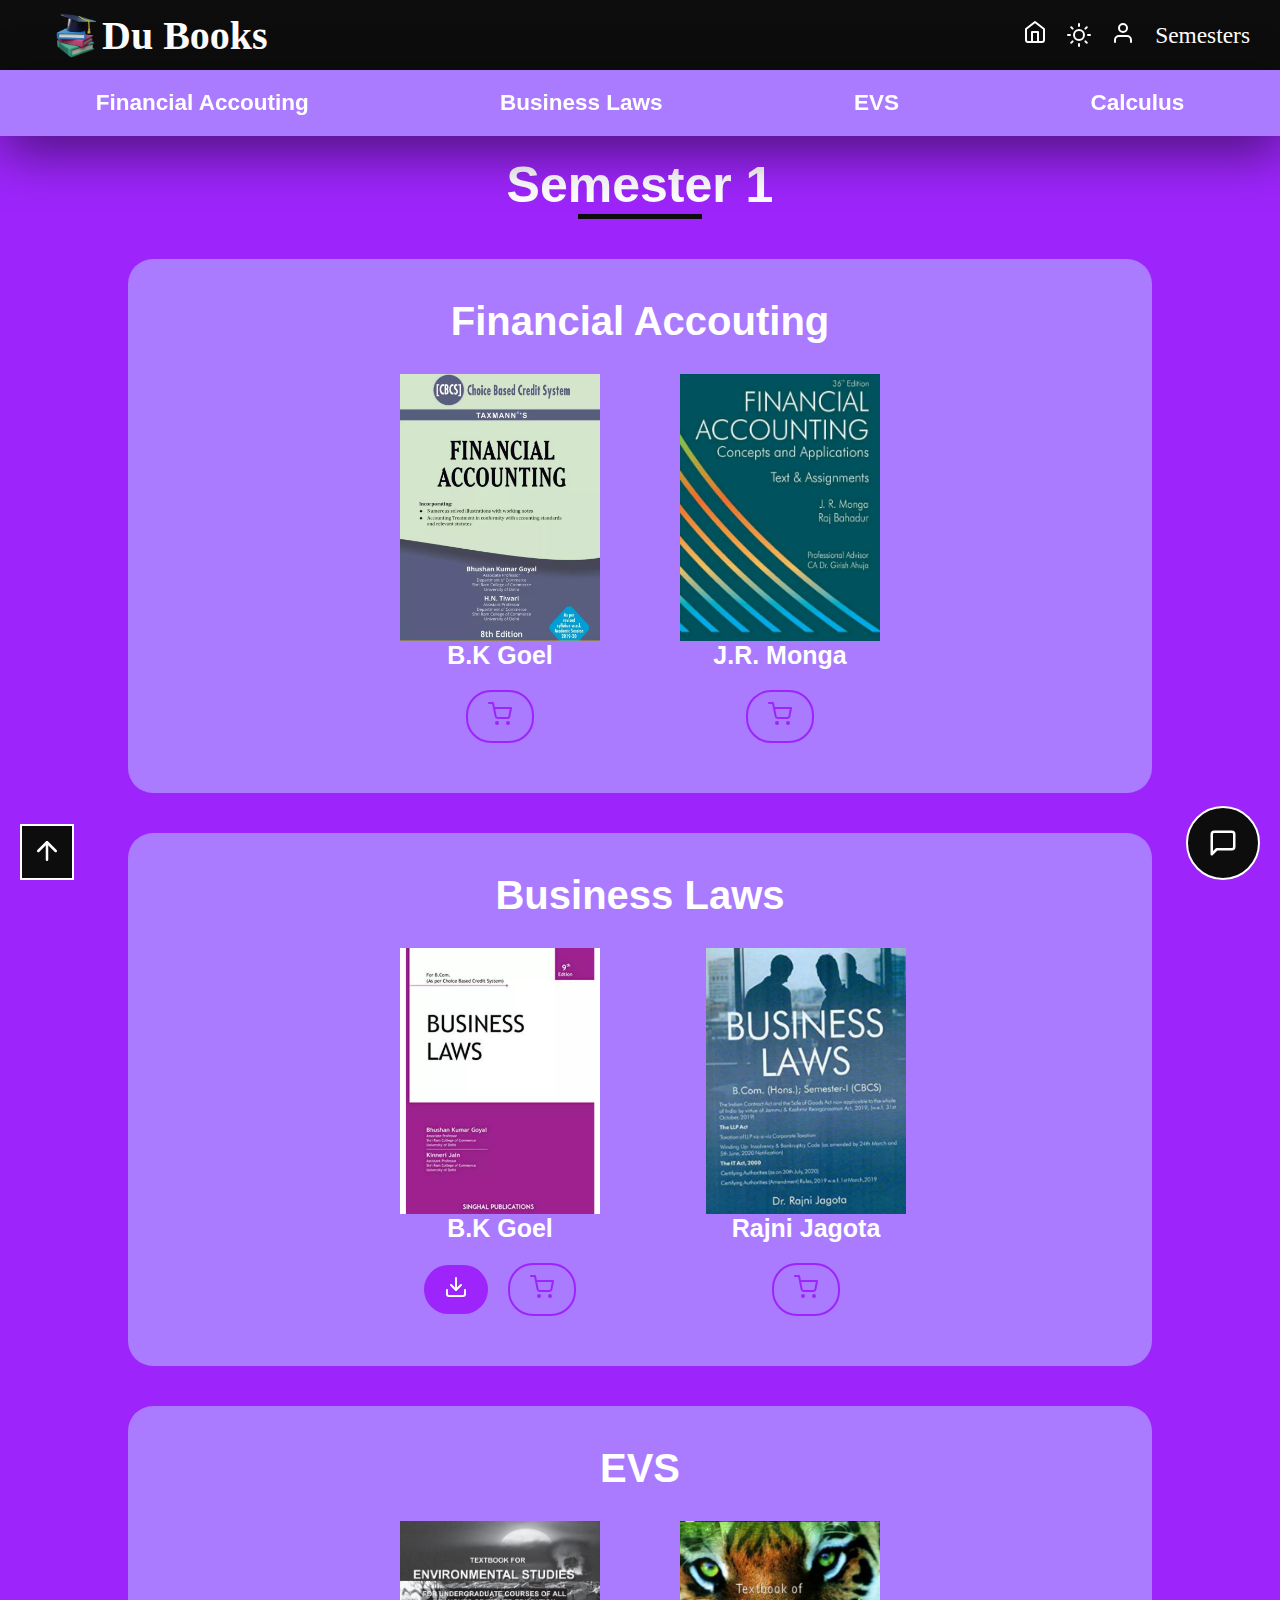
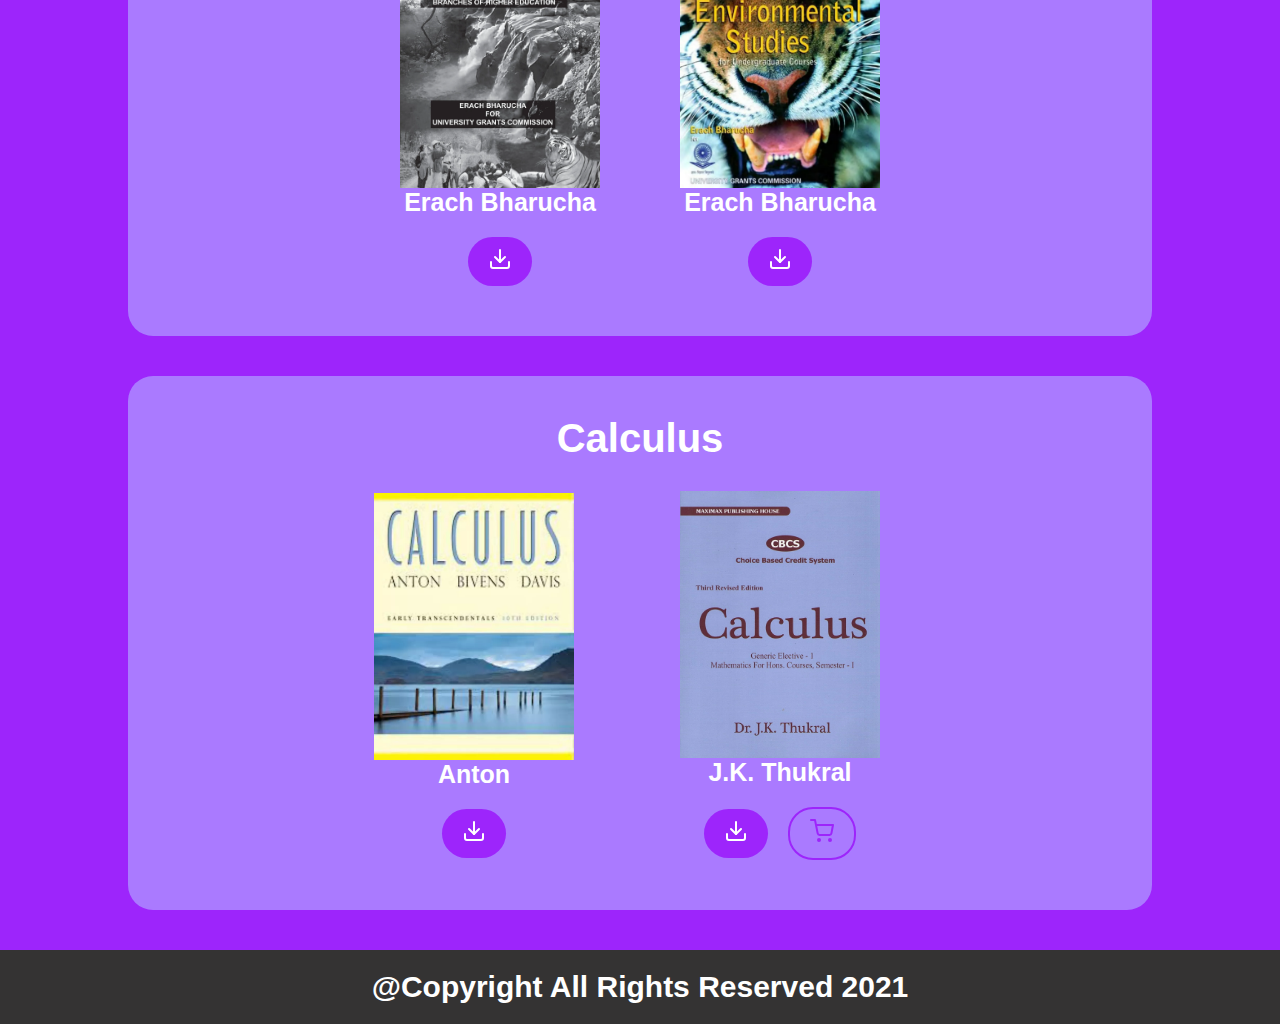
==== Semesters/semester_1.html @ 6130ba66 "Uploading project" ====
<!DOCTYPE html>
<html lang="en">

<head>
    <meta charset="UTF-8">
    <meta http-equiv="X-UA-Compatible" content="IE=edge">
    <meta name="viewport" content="width=device-width, initial-scale=1.0">
    <meta name="description" content="Free Bcom Books Pdf">
    <title>Semester 1</title>

    <link rel="stylesheet" href="/sass/style.css">

    <div id="preloader">
        <div class="lds-ripple">
            <div></div>
            <div></div>
        </div>
    </div>


    <nav id="nav"></nav>
</head>

<body class="free_pdf_body" onload="preloading()">





    <div class="navigator">
        <h2><a href="#Coprate Accouting">Financial Accouting</a></h2>
        <h2><a href="#Coprate Laws">Business Laws</a></h2>
        <h2><a href="#EVS">EVS</a></h2>
        <h2><a href="#calculus">Calculus</a></h2>
    </div>

    <h1 id="Coprate Accouting" class="free_pdf_title">Semester 1</h1>
    <!-- Financial Accouting -->

    <div class="free_pdf_back">

        <h1>Financial Accouting
        </h1>

        <div>
            <img src="/Images/Semester 1/Financial accounting.webp" alt="free pdf book">
            <h2>B.K Goel</h2>
            <div class="text">
                <!-- <a target="_blank" class="download_now_btn" href="/Books/Semester 2/Corporate Accounting - BK Goyal (Complete).pdf"> <svg
                        xmlns="http://www.w3.org/2000/svg" width="24" height="24" viewBox="0 0 24 24" fill="none"
                        stroke="currentColor" stroke-width="2" stroke-linecap="round" stroke-linejoin="round"
                        class="feather feather-download">
                        <path d="M21 15v4a2 2 0 0 1-2 2H5a2 2 0 0 1-2-2v-4"></path>
                        <polyline points="7 10 12 15 17 10"></polyline>
                        <line x1="12" y1="15" x2="12" y2="3"></line>
                    </svg></a> -->
                <a target="_blank" href="https://amzn.to/3w49XPP" class="buy_now_btn"><svg
                        xmlns="http://www.w3.org/2000/svg" width="24" height="24" viewBox="0 0 24 24" fill="none"
                        stroke="currentColor" stroke-width="2" stroke-linecap="round" stroke-linejoin="round"
                        class="feather feather-shopping-cart">
                        <circle cx="9" cy="21" r="1"></circle>
                        <circle cx="20" cy="21" r="1"></circle>
                        <path d="M1 1h4l2.68 13.39a2 2 0 0 0 2 1.61h9.72a2 2 0 0 0 2-1.61L23 6H6"></path>
                    </svg></a>
            </div>
        </div>

        <div>
            <img src="/Images/Semester 1/Financial accounting 2.webp" alt="free pdf book">
            <h2>J.R. Monga</h2>
            <div id="Coprate Laws" class="text">
                <!-- <a href="#"> <svg xmlns="http://www.w3.org/2000/svg" width="24" height="24" viewBox="0 0 24 24"
                        fill="none" stroke="currentColor" stroke-width="2" stroke-linecap="round"
                        stroke-linejoin="round" class="feather feather-download">
                        <path d="M21 15v4a2 2 0 0 1-2 2H5a2 2 0 0 1-2-2v-4"></path>
                        <polyline points="7 10 12 15 17 10"></polyline>
                        <line x1="12" y1="15" x2="12" y2="3"></line>
                    </svg></a> -->
                <a target="_blank" href="https://amzn.to/3w0HjPQ" class="buy_now_btn"><svg
                        xmlns="http://www.w3.org/2000/svg" width="24" height="24" viewBox="0 0 24 24" fill="none"
                        stroke="currentColor" stroke-width="2" stroke-linecap="round" stroke-linejoin="round"
                        class="feather feather-shopping-cart">
                        <circle cx="9" cy="21" r="1"></circle>
                        <circle cx="20" cy="21" r="1"></circle>
                        <path d="M1 1h4l2.68 13.39a2 2 0 0 0 2 1.61h9.72a2 2 0 0 0 2-1.61L23 6H6"></path>
                    </svg></a>
            </div>
        </div>

        <!--<div>
            <img src="Images/book.webp" alt="free pdf book">
            <div class="text">
                <h2>Accouting</h2>
                <a href="#"> <svg xmlns="http://www.w3.org/2000/svg" width="24" height="24" viewBox="0 0 24 24" fill="none" stroke="currentColor" stroke-width="2" stroke-linecap="round" stroke-linejoin="round" class="feather feather-download"><path d="M21 15v4a2 2 0 0 1-2 2H5a2 2 0 0 1-2-2v-4"></path><polyline points="7 10 12 15 17 10"></polyline><line x1="12" y1="15" x2="12" y2="3"></line></svg></a>
                <a href="#" class="buy_now_btn"><svg xmlns="http://www.w3.org/2000/svg" width="24" height="24" viewBox="0 0 24 24" fill="none" stroke="currentColor" stroke-width="2" stroke-linecap="round" stroke-linejoin="round" class="feather feather-shopping-cart"><circle cx="9" cy="21" r="1"></circle><circle cx="20" cy="21" r="1"></circle><path d="M1 1h4l2.68 13.39a2 2 0 0 0 2 1.61h9.72a2 2 0 0 0 2-1.61L23 6H6"></path></svg></a>
            </div>
        </div> -->

    </div>

    <!-- Business Laws -->

    <div class="free_pdf_back">

        <h1>Business Laws</h1>

        <div>
            <img src="/Images/Semester 1/Business law.webp" alt="free pdf book">
            <h2>B.K Goel</h2>
            <div class="text">
                <a target="_blank" class="download_now_btn"
                    href="https://drive.google.com/file/d/1wNb1eU090i3cLdiy79ZmIL0XmPTQuWDd/view?usp=sharing">
                    <svg xmlns="http://www.w3.org/2000/svg" width="24" height="24" viewBox="0 0 24 24" fill="none"
                        stroke="currentColor" stroke-width="2" stroke-linecap="round" stroke-linejoin="round"
                        class="feather feather-download">
                        <path d="M21 15v4a2 2 0 0 1-2 2H5a2 2 0 0 1-2-2v-4"></path>
                        <polyline points="7 10 12 15 17 10"></polyline>
                        <line x1="12" y1="15" x2="12" y2="3"></line>
                    </svg></a>


                <a target="_blank" href="https://amzn.to/3xcIL2I" class="buy_now_btn">
                    <svg xmlns="http://www.w3.org/2000/svg" width="24" height="24" viewBox="0 0 24 24" fill="none"
                        stroke="currentColor" stroke-width="2" stroke-linecap="round" stroke-linejoin="round"
                        class="feather feather-shopping-cart">
                        <circle cx="9" cy="21" r="1"></circle>
                        <circle cx="20" cy="21" r="1"></circle>
                        <path d="M1 1h4l2.68 13.39a2 2 0 0 0 2 1.61h9.72a2 2 0 0 0 2-1.61L23 6H6"></path>
                    </svg></a>
            </div>
        </div>

        <div>
            <img src="/Images/Semester 1/Business law 2.webp" alt="free pdf book">
            <h2>Rajni Jagota</h2>
            <div id="EVS" class="text">
                <!-- <a href="#"> <svg xmlns="http://www.w3.org/2000/svg" width="24" height="24" viewBox="0 0 24 24"
                        fill="none" stroke="currentColor" stroke-width="2" stroke-linecap="round"
                        stroke-linejoin="round" class="feather feather-download">
                        <path d="M21 15v4a2 2 0 0 1-2 2H5a2 2 0 0 1-2-2v-4"></path>
                        <polyline points="7 10 12 15 17 10"></polyline>
                        <line x1="12" y1="15" x2="12" y2="3"></line>
                    </svg></a> -->
                <a href="https://amzn.to/3dmd7rI" class="buy_now_btn"><svg xmlns="http://www.w3.org/2000/svg" width="24"
                        height="24" viewBox="0 0 24 24" fill="none" stroke="currentColor" stroke-width="2"
                        stroke-linecap="round" stroke-linejoin="round" class="feather feather-shopping-cart">
                        <circle cx="9" cy="21" r="1"></circle>
                        <circle cx="20" cy="21" r="1"></circle>
                        <path d="M1 1h4l2.68 13.39a2 2 0 0 0 2 1.61h9.72a2 2 0 0 0 2-1.61L23 6H6"></path>
                    </svg></a>

            </div>
        </div>

        <!--<div>
            <img src="Images/book.webp" alt="free pdf book">
            <div class="text">
                <h2>Accouting</h2>
                <a href="#"> <svg xmlns="http://www.w3.org/2000/svg" width="24" height="24" viewBox="0 0 24 24" fill="none" stroke="currentColor" stroke-width="2" stroke-linecap="round" stroke-linejoin="round" class="feather feather-download"><path d="M21 15v4a2 2 0 0 1-2 2H5a2 2 0 0 1-2-2v-4"></path><polyline points="7 10 12 15 17 10"></polyline><line x1="12" y1="15" x2="12" y2="3"></line></svg></a>
                <a href="#" class="buy_now_btn"><svg xmlns="http://www.w3.org/2000/svg" width="24" height="24" viewBox="0 0 24 24" fill="none" stroke="currentColor" stroke-width="2" stroke-linecap="round" stroke-linejoin="round" class="feather feather-shopping-cart"><circle cx="9" cy="21" r="1"></circle><circle cx="20" cy="21" r="1"></circle><path d="M1 1h4l2.68 13.39a2 2 0 0 0 2 1.61h9.72a2 2 0 0 0 2-1.61L23 6H6"></path></svg></a>
            </div>
        </div> -->

    </div>


    <!-- EVS -->

    <div class="free_pdf_back">

        <h1>EVS</h1>

        <div>
            <img src="/Images/Semester 2/Enviromental Studies.webp" alt="free pdf book">
            <h2>Erach Bharucha</h2>
            <div class="text">
                <a target="_blank" class="download_now_btn"
                    href="https://drive.google.com/file/d/1eBogxZ8x-I2GarivfKZBLD9oOguIJJRv/view?usp=sharing"> <svg
                        xmlns="http://www.w3.org/2000/svg" width="24" height="24" viewBox="0 0 24 24" fill="none"
                        stroke="currentColor" stroke-width="2" stroke-linecap="round" stroke-linejoin="round"
                        class="feather feather-download">
                        <path d="M21 15v4a2 2 0 0 1-2 2H5a2 2 0 0 1-2-2v-4"></path>
                        <polyline points="7 10 12 15 17 10"></polyline>
                        <line x1="12" y1="15" x2="12" y2="3"></line>
                    </svg></a>
                <!-- <a href="#" class="buy_now_btn"><svg xmlns="http://www.w3.org/2000/svg" width="24" height="24"
                        viewBox="0 0 24 24" fill="none" stroke="currentColor" stroke-width="2" stroke-linecap="round"
                        stroke-linejoin="round" class="feather feather-shopping-cart">
                        <circle cx="9" cy="21" r="1"></circle>
                        <circle cx="20" cy="21" r="1"></circle>
                        <path d="M1 1h4l2.68 13.39a2 2 0 0 0 2 1.61h9.72a2 2 0 0 0 2-1.61L23 6H6"></path>
                    </svg></a> -->
            </div>
        </div>


        <div>
            <img src="/Images/Semester 2/Enviromental Studies_2.webp" alt="free pdf book">
            <h2>Erach Bharucha</h2>
            <div id="calculus" class="text">
                <a target="_blank" class="download_now_btn"
                    href="https://drive.google.com/file/d/1hCz2Dn0vt3mus2ToqrtoCyUNf1UXHrTB/view?usp=sharing"> <svg
                        xmlns="http://www.w3.org/2000/svg" width="24" height="24" viewBox="0 0 24 24" fill="none"
                        stroke="currentColor" stroke-width="2" stroke-linecap="round" stroke-linejoin="round"
                        class="feather feather-download">
                        <path d="M21 15v4a2 2 0 0 1-2 2H5a2 2 0 0 1-2-2v-4"></path>
                        <polyline points="7 10 12 15 17 10"></polyline>
                        <line x1="12" y1="15" x2="12" y2="3"></line>
                    </svg></a>
                <!-- <a href="#" class="buy_now_btn"><svg xmlns="http://www.w3.org/2000/svg" width="24" height="24"
                        viewBox="0 0 24 24" fill="none" stroke="currentColor" stroke-width="2" stroke-linecap="round"
                        stroke-linejoin="round" class="feather feather-shopping-cart">
                        <circle cx="9" cy="21" r="1"></circle>
                        <circle cx="20" cy="21" r="1"></circle>
                        <path d="M1 1h4l2.68 13.39a2 2 0 0 0 2 1.61h9.72a2 2 0 0 0 2-1.61L23 6H6"></path>
                    </svg></a> -->
            </div>
        </div>

        <!-- <div>
            <img src="Images/book.webp" alt="free pdf book">
            <div class="text">
                <h2>Accouting</h2>
                <a href="#"> <svg xmlns="http://www.w3.org/2000/svg" width="24" height="24" viewBox="0 0 24 24" fill="none" stroke="currentColor" stroke-width="2" stroke-linecap="round" stroke-linejoin="round" class="feather feather-download"><path d="M21 15v4a2 2 0 0 1-2 2H5a2 2 0 0 1-2-2v-4"></path><polyline points="7 10 12 15 17 10"></polyline><line x1="12" y1="15" x2="12" y2="3"></line></svg></a>
                <a href="#" class="buy_now_btn"><svg xmlns="http://www.w3.org/2000/svg" width="24" height="24" viewBox="0 0 24 24" fill="none" stroke="currentColor" stroke-width="2" stroke-linecap="round" stroke-linejoin="round" class="feather feather-shopping-cart"><circle cx="9" cy="21" r="1"></circle><circle cx="20" cy="21" r="1"></circle><path d="M1 1h4l2.68 13.39a2 2 0 0 0 2 1.61h9.72a2 2 0 0 0 2-1.61L23 6H6"></path></svg></a>
            </div>
        </div> -->

    </div>

    <!-- Calculus -->

    <div class="free_pdf_back">

        <h1>Calculus</h1>

        <div>
            <img src="/Images/Semester 1/Calculus.webp" alt="free pdf book">
            <h2>Anton</h2>
            <div class="text">
                <a target="_blank" class="download_now_btn"
                    href="https://drive.google.com/file/d/1olnT5fglrbPvP28uqX_RKkhwb1rYncXx/view?usp=sharing"> <svg
                        xmlns="http://www.w3.org/2000/svg" width="24" height="24" viewBox="0 0 24 24" fill="none"
                        stroke="currentColor" stroke-width="2" stroke-linecap="round" stroke-linejoin="round"
                        class="feather feather-download">
                        <path d="M21 15v4a2 2 0 0 1-2 2H5a2 2 0 0 1-2-2v-4"></path>
                        <polyline points="7 10 12 15 17 10"></polyline>
                        <line x1="12" y1="15" x2="12" y2="3"></line>
                    </svg></a>
                <!-- <a href="#" class="buy_now_btn"><svg xmlns="http://www.w3.org/2000/svg" width="24" height="24"
                        viewBox="0 0 24 24" fill="none" stroke="currentColor" stroke-width="2" stroke-linecap="round"
                        stroke-linejoin="round" class="feather feather-shopping-cart">
                        <circle cx="9" cy="21" r="1"></circle>
                        <circle cx="20" cy="21" r="1"></circle>
                        <path d="M1 1h4l2.68 13.39a2 2 0 0 0 2 1.61h9.72a2 2 0 0 0 2-1.61L23 6H6"></path>
                    </svg></a> -->
            </div>
        </div>


        <div>
            <img src="/Images/Semester 1/Calculus 2.webp" alt="free pdf book">
            <h2>J.K. Thukral</h2>
            <div class="text">
                <a target="_blank" class="download_now_btn"
                    href="https://drive.google.com/file/d/1vtjKZYAzGUziaOruOEmO_-FMdSAESexC/view?usp=sharing"> <svg
                        xmlns="http://www.w3.org/2000/svg" width="24" height="24" viewBox="0 0 24 24" fill="none"
                        stroke="currentColor" stroke-width="2" stroke-linecap="round" stroke-linejoin="round"
                        class="feather feather-download">
                        <path d="M21 15v4a2 2 0 0 1-2 2H5a2 2 0 0 1-2-2v-4"></path>
                        <polyline points="7 10 12 15 17 10"></polyline>
                        <line x1="12" y1="15" x2="12" y2="3"></line>
                    </svg></a>
                <a href="https://amzn.to/2Sv20FK" class="buy_now_btn"><svg xmlns="http://www.w3.org/2000/svg" width="24"
                        height="24" viewBox="0 0 24 24" fill="none" stroke="currentColor" stroke-width="2"
                        stroke-linecap="round" stroke-linejoin="round" class="feather feather-shopping-cart">
                        <circle cx="9" cy="21" r="1"></circle>
                        <circle cx="20" cy="21" r="1"></circle>
                        <path d="M1 1h4l2.68 13.39a2 2 0 0 0 2 1.61h9.72a2 2 0 0 0 2-1.61L23 6H6"></path>
                    </svg></a>
            </div>
        </div>
    </div>





    <a href="#nav">
        <div class="top">

            <svg xmlns="http://www.w3.org/2000/svg" viewBox="0 0 24 24" fill="none" stroke="currentColor"
                stroke-width="2" stroke-linecap="round" stroke-linejoin="round" class="feather feather-arrow-up">
                <line x1="12" y1="19" x2="12" y2="5"></line>
                <polyline points="5 12 12 5 19 12"></polyline>
            </svg>
        </div>
    </a>

    <div style="clear: both;"></div>


    <footer>
        @Copyright All Rights Reserved 2021
    </footer>



    <script src="/js.js"></script>

</body>

</html>
---- sass/style.css ----
* {
  margin: 0;
  padding: 0;
  -webkit-box-sizing: border-box;
          box-sizing: border-box;
  scroll-behavior: smooth;
}

html {
  font-size: 62.5%;
  -webkit-user-select: none;
  -moz-user-select: none;
  -ms-user-select: none;
  -o-user-select: none;
  user-select: none;
}

.contact_body {
  background: var(--dark_color);
  height: 100vh;
  width: 100%;
  position: relative;
}

.contact_body .contact_img_div {
  width: 60%;
  height: 100%;
  position: relative;
  overflow: hidden;
  float: right;
  display: -webkit-box;
  display: -ms-flexbox;
  display: flex;
  -webkit-box-pack: center;
      -ms-flex-pack: center;
          justify-content: center;
  -webkit-box-align: center;
      -ms-flex-align: center;
          align-items: center;
}

.contact_body .contact_img_div img {
  width: 100%;
}

.contact_body .contact_content_div {
  width: 40%;
  height: 100%;
  float: left;
  font-family: "Segoe UI", Tahoma, Geneva, Verdana, sans-serif;
  display: -webkit-box;
  display: -ms-flexbox;
  display: flex;
  -webkit-box-pack: center;
      -ms-flex-pack: center;
          justify-content: center;
  -webkit-box-align: center;
      -ms-flex-align: center;
          align-items: center;
  -webkit-box-orient: vertical;
  -webkit-box-direction: normal;
      -ms-flex-direction: column;
          flex-direction: column;
  -webkit-box-align: start;
      -ms-flex-align: start;
          align-items: flex-start;
  padding: 2rem 4rem;
}

.contact_body .contact_content_div h1 {
  color: var(--contact_h1);
  margin: 1rem 0rem;
  font-size: 4rem;
}

.contact_body .contact_content_div h2 {
  color: var(--contact_h2);
  margin: 1rem 0rem;
  font-size: 2.5rem;
}

.contact_body .contact_content_div button {
  background: var(--contact_btn);
  color: white;
  padding: 1rem 4rem;
  font-family: "Segoe UI", Tahoma, Geneva, Verdana, sans-serif;
  font-size: 2rem;
  margin: 1rem 0rem;
  cursor: pointer;
}

nav {
  background: var(--dark_color);
  color: var(--light_color);
  font-size: 2rem;
  width: 100%;
  padding: 1rem 1rem 1rem 5rem;
  display: -webkit-box;
  display: -ms-flexbox;
  display: flex;
  -webkit-box-pack: justify;
      -ms-flex-pack: justify;
          justify-content: space-between;
  -webkit-box-align: center;
      -ms-flex-align: center;
          align-items: center;
}

nav h2 {
  font-family: "Segoe UI";
  font-size: 4rem;
  display: -webkit-box;
  display: -ms-flexbox;
  display: flex;
  -webkit-box-align: center;
      -ms-flex-align: center;
          align-items: center;
  text-align: center;
}

nav h2 a {
  display: -webkit-box;
  display: -ms-flexbox;
  display: flex;
  -webkit-box-pack: center;
      -ms-flex-pack: center;
          justify-content: center;
  -webkit-box-align: center;
      -ms-flex-align: center;
          align-items: center;
}

nav h2 a .logo {
  width: 5rem;
  margin-right: 0.2rem;
  border-radius: 50%;
}

nav .options {
  display: -webkit-box;
  display: -ms-flexbox;
  display: flex;
  -webkit-box-pack: center;
      -ms-flex-pack: center;
          justify-content: center;
  -webkit-box-align: center;
      -ms-flex-align: center;
          align-items: center;
}

nav h3 {
  font-family: "Segoe UI";
  font-weight: 100;
  margin: 0rem 2rem;
  text-align: center;
}

.hidden {
  display: none;
  border: 2px solid var(--light_color);
  position: absolute;
  top: 15rem;
  right: 5rem;
  z-index: 9999;
  background: var(--dark_color);
  padding: 1rem 0rem;
}

.hidden h3 {
  margin: 2rem 4rem;
  -webkit-transition: 0.5s;
  transition: 0.5s;
}

.hidden h3:hover {
  letter-spacing: 2px;
}

.main_header {
  height: 100vh;
  width: 100%;
  background: var(--dark_color);
}

.main_header .section_1 {
  background: var(--dark_color);
  width: 50%;
  float: left;
  height: 100%;
  display: -webkit-box;
  display: -ms-flexbox;
  display: flex;
  -webkit-box-pack: center;
      -ms-flex-pack: center;
          justify-content: center;
  -webkit-box-align: center;
      -ms-flex-align: center;
          align-items: center;
  -webkit-box-orient: vertical;
  -webkit-box-direction: normal;
      -ms-flex-direction: column;
          flex-direction: column;
  padding: 0rem 3rem;
  position: relative;
}

.main_header .section_1 div {
  width: 100%;
  display: -webkit-box;
  display: -ms-flexbox;
  display: flex;
  -webkit-box-pack: center;
      -ms-flex-pack: center;
          justify-content: center;
  -webkit-box-align: center;
      -ms-flex-align: center;
          align-items: center;
  -webkit-box-orient: vertical;
  -webkit-box-direction: normal;
      -ms-flex-direction: column;
          flex-direction: column;
}

.main_header .section_1 div h1 {
  color: #8f2cff;
  width: 100%;
  font-size: 4rem;
  font-family: "Segoe UI", Tahoma, Geneva, Verdana, sans-serif;
}

.main_header .section_1 div div {
  -webkit-box-orient: horizontal;
  -webkit-box-direction: normal;
      -ms-flex-direction: row;
          flex-direction: row;
  margin: 2rem 0rem;
  -webkit-box-pack: start;
      -ms-flex-pack: start;
          justify-content: flex-start;
}

.main_header .section_1 div div button {
  background: var(--dark_color_btn);
  font-family: "Segoe UI", Tahoma, Geneva, Verdana, sans-serif;
  font-weight: bold;
  font-size: 2rem;
  color: var(--light_color);
  width: 20rem;
  height: 5rem;
  margin: 1rem;
  -webkit-transition: 0.5s all;
  transition: 0.5s all;
}

.main_header .section_1 div div button:hover {
  background: none;
  border: 3px solid var(--dark_color_btn);
  -webkit-transform: rotate3d(1, 1, 1, 10deg) skew(5deg);
          transform: rotate3d(1, 1, 1, 10deg) skew(5deg);
}

.main_header .section_1 div div button:nth-child(2) {
  background: none;
  border: 3px solid var(--dark_color_btn);
}

.main_header .section_1 div div button:nth-child(2):hover {
  background: var(--dark_color_btn);
}

.main_header .section_2 {
  width: 50%;
  float: right;
  height: 100%;
  display: -webkit-box;
  display: -ms-flexbox;
  display: flex;
  -webkit-box-pack: center;
      -ms-flex-pack: center;
          justify-content: center;
  -webkit-box-align: center;
      -ms-flex-align: center;
          align-items: center;
}

.main_header .section_2 div {
  padding: 3rem 0rem;
  width: 60%;
  background: #8f2cff;
  display: -webkit-box;
  display: -ms-flexbox;
  display: flex;
  -webkit-box-pack: center;
      -ms-flex-pack: center;
          justify-content: center;
  -webkit-box-align: center;
      -ms-flex-align: center;
          align-items: center;
  position: relative;
  border-radius: 3rem;
}

.main_header .section_2 div img {
  width: 100%;
  -webkit-transform: scale(1.1);
          transform: scale(1.1);
  margin: -5rem 0rem 0rem -2rem;
}

.books_type_cat {
  width: 100%;
  background: #8e59cb;
  padding: 5rem 0rem;
}

.books_type_cat h1 {
  display: -webkit-box;
  display: -ms-flexbox;
  display: flex;
  -webkit-box-pack: center;
      -ms-flex-pack: center;
          justify-content: center;
  -webkit-box-align: center;
      -ms-flex-align: center;
          align-items: center;
  font-size: 4rem;
  font-family: "Segoe UI", Tahoma, Geneva, Verdana, sans-serif;
}

.books_type_cat .cards_div {
  width: 100%;
  display: -webkit-box;
  display: -ms-flexbox;
  display: flex;
  -webkit-box-pack: center;
      -ms-flex-pack: center;
          justify-content: center;
  -webkit-box-align: center;
      -ms-flex-align: center;
          align-items: center;
  -ms-flex-wrap: wrap;
      flex-wrap: wrap;
}

.books_type_cat .cards_div div {
  background: var(--dark_color_cards);
  margin: 2rem 4rem;
  display: -webkit-box;
  display: -ms-flexbox;
  display: flex;
  color: var(--light_color);
  border-radius: 2rem;
  width: 40%;
  font-family: "Segoe UI", Tahoma, Geneva, Verdana, sans-serif;
  padding: 1rem 1rem;
  display: flex;
  -webkit-box-pack: center;
      -ms-flex-pack: center;
          justify-content: center;
  -webkit-box-align: center;
      -ms-flex-align: center;
          align-items: center;
  position: relative;
}

.books_type_cat .cards_div div img {
  width: 20%;
}

.books_type_cat .cards_div div h2 {
  font-size: 3rem;
}

@media (max-width: 1100px) {
  html {
    font-size: 60%;
  }
}

@media (max-width: 930px) {
  .contact_body .contact_img_div {
    float: none;
    width: auto;
    height: auto;
  }
  .contact_body .contact_content_div {
    float: none;
    width: auto;
    height: auto;
  }
  .contact_body .contact_content_div h1,
  .contact_body .contact_content_div h2,
  .contact_body .contact_content_div button {
    text-align: center;
    margin: 2rem auto;
  }
}

@media (max-width: 900px) {
  .main_header {
    height: auto;
  }
  .main_header .section_1 {
    width: 100%;
    height: auto;
  }
  .main_header .section_1 h1 {
    text-align: center;
  }
  .main_header .section_1 div div {
    -webkit-box-pack: center;
        -ms-flex-pack: center;
            justify-content: center;
  }
  .main_header .section_2 {
    width: auto;
    height: auto;
    padding: 5rem 0rem;
    float: none;
  }
  .main_header .section_2 div img {
    -webkit-transform: scale(1);
            transform: scale(1);
  }
  .free_pdf_back {
    -webkit-box-orient: vertical;
    -webkit-box-direction: normal;
        -ms-flex-direction: column;
            flex-direction: column;
  }
}

@media (max-width: 800px) {
  .books_type_cat .cards_div div {
    width: 60%;
  }
}

@media (max-width: 600px) {
  html {
    font-size: 50%;
  }
  .main_header .section_1 div div button {
    width: auto;
    height: auto;
    font-size: 3rem;
    padding: 2rem 4rem;
  }
  .books_type_cat .cards_div div h2 {
    font-size: 4rem;
  }
  .books_type_cat .cards_div div img {
    width: 30%;
  }
}

@media (max-width: 500px) {
  html {
    font-size: 40%;
  }
  .top svg {
    width: 5rem;
  }
}

@media (max-width: 400px) {
  html {
    font-size: 30%;
  }
  nav .options a svg {
    width: 20px;
    height: 20px;
  }
}

footer {
  background: var(--dark_color_btn);
  padding: 2rem;
  color: var(--light_color_ftr);
  display: -webkit-box;
  display: -ms-flexbox;
  display: flex;
  -webkit-box-pack: center;
      -ms-flex-pack: center;
          justify-content: center;
  -webkit-box-align: center;
      -ms-flex-align: center;
          align-items: center;
  font-size: 3rem;
  font-family: "Segoe UI", Tahoma, Geneva, Verdana, sans-serif;
  font-weight: bold;
}

.free_pdf_body {
  background: #9d25fb;
}

.free_pdf_body .navigator {
  background: #aa7aff;
  box-shadow: 3px 16px 52px 0px rgba(0, 0, 0, 0.52);
  -webkit-box-shadow: 3px 16px 52px 0px rgba(0, 0, 0, 0.52);
  -moz-box-shadow: 3px 16px 52px 0px rgba(0, 0, 0, 0.52);
  font-size: 1.5rem;
  position: -webkit-sticky;
  position: sticky;
  top: 0;
  z-index: 2;
  font-family: "Segoe UI", Tahoma, Geneva, Verdana, sans-serif;
  color: var(--light_color);
  display: -webkit-box;
  display: -ms-flexbox;
  display: flex;
  -webkit-box-pack: center;
      -ms-flex-pack: center;
          justify-content: center;
  -webkit-box-align: center;
      -ms-flex-align: center;
          align-items: center;
  -ms-flex-pack: distribute;
      justify-content: space-around;
}

.free_pdf_body .navigator h2 {
  margin: 2rem;
  text-align: center;
}

.free_pdf_title::after {
  content: "";
  width: 10%;
  height: 0.5rem;
  background: var(--dark_color);
}

.free_pdf_title {
  display: -webkit-box;
  display: -ms-flexbox;
  display: flex;
  -webkit-box-pack: center;
      -ms-flex-pack: center;
          justify-content: center;
  -webkit-box-align: center;
      -ms-flex-align: center;
          align-items: center;
  font-size: 5rem;
  font-family: "Segoe UI", Tahoma, Geneva, Verdana, sans-serif;
  margin: 2rem;
  color: var(--light_color);
  -webkit-box-orient: vertical;
  -webkit-box-direction: normal;
      -ms-flex-direction: column;
          flex-direction: column;
}

.free_pdf_back {
  background: #aa7aff;
  padding: 2rem 0.2rem;
  border-radius: 2.5rem;
  display: -webkit-box;
  display: -ms-flexbox;
  display: flex;
  -webkit-box-pack: center;
      -ms-flex-pack: center;
          justify-content: center;
  -webkit-box-align: center;
      -ms-flex-align: center;
          align-items: center;
  -ms-flex-wrap: wrap;
      flex-wrap: wrap;
  width: 80%;
  margin: 4rem auto;
}

.free_pdf_back h1 {
  width: 100%;
  color: var(--light_color);
  display: -webkit-box;
  display: -ms-flexbox;
  display: flex;
  -webkit-box-pack: center;
      -ms-flex-pack: center;
          justify-content: center;
  -webkit-box-align: center;
      -ms-flex-align: center;
          align-items: center;
  margin: 2rem 0rem;
  z-index: 1;
  font-size: 4rem;
  font-family: "Segoe UI", Tahoma, Geneva, Verdana, sans-serif;
}

.free_pdf_back div {
  font-family: "Segoe UI", Tahoma, Geneva, Verdana, sans-serif;
  margin: 1rem 4rem;
  display: -webkit-box;
  display: -ms-flexbox;
  display: flex;
  -webkit-box-pack: center;
      -ms-flex-pack: center;
          justify-content: center;
  -webkit-box-align: center;
      -ms-flex-align: center;
          align-items: center;
  -webkit-box-orient: vertical;
  -webkit-box-direction: normal;
      -ms-flex-direction: column;
          flex-direction: column;
}

.free_pdf_back div img {
  width: 20rem;
  -webkit-transition: 0.5s;
  transition: 0.5s;
}

.free_pdf_back div img:hover {
  -webkit-transform: scale(1.05) rotate(0deg);
          transform: scale(1.05) rotate(0deg);
}

.free_pdf_back div h2 {
  font-size: 2.5rem;
  color: var(--light_color);
  z-index: 1;
}

.free_pdf_back div .text {
  display: -webkit-box;
  display: -ms-flexbox;
  display: flex;
  -webkit-box-orient: horizontal;
  -webkit-box-direction: normal;
      -ms-flex-direction: row;
          flex-direction: row;
}

.free_pdf_back div .text a {
  font-size: 2rem;
  text-align: center;
  background: #9d25fb;
  margin: 1rem 1rem;
  padding: 1rem 2rem;
  border-radius: 25px;
  -webkit-transition: 0.5s;
  transition: 0.5s;
}

.free_pdf_back div .text .buy_now_btn {
  background: none;
  border: 2px solid #9d25fb;
  color: #9d25fb;
}

.free_pdf_back div .text .buy_now_btn svg {
  -webkit-transition: 0.5s -webkit-transform;
  transition: 0.5s -webkit-transform;
  transition: 0.5s transform;
  transition: 0.5s transform, 0.5s -webkit-transform;
}

.free_pdf_back div .text .buy_now_btn:hover svg {
  -webkit-transform: rotate(-360deg);
          transform: rotate(-360deg);
}

.free_pdf_back div .text .download_now_btn svg {
  -webkit-transition: 0.5s -webkit-transform;
  transition: 0.5s -webkit-transform;
  transition: 0.5s transform;
  transition: 0.5s transform, 0.5s -webkit-transform;
}

.free_pdf_back div .text .download_now_btn:hover svg {
  -webkit-transform: rotate(-360deg);
          transform: rotate(-360deg);
}

:root {
  --dark_color: #0d0d0d;
  --dark_color_btn: #343333;
  --light_color: #fff;
  --light_color_ftr: #ffffff;
  --dark_color_cards: #323131;
  --contact_h1: #8390ec;
  --contact_h2: #909988;
  --contact_btn: #d63a2ca2;
}

img[src*="https://cdn.000webhost.com/000webhost/logo/footer-powered-by-000webhost-white2.png"] {
  display: none;
}

button {
  outline: none;
  border: none;
}

a {
  text-decoration: none;
  color: var(--light_color);
}

.change_theme {
  --dark_color: #fff;
  --dark_color_btn: #cfcece;
  --light_color: #0d0d0d;
  --light_color_ftr: rgb(75, 75, 75);
  --dark_color_cards: #e2e2e2;
  --contact_h1: #4258f8;
  --contact_h2: #383a37;
  --contact_btn: #d63a2cfb;
}

#preloader {
  width: 100%;
  height: 100vh;
  background: var(--dark_color);
  position: fixed;
  z-index: 999;
  display: -webkit-box;
  display: -ms-flexbox;
  display: flex;
  -webkit-box-pack: center;
      -ms-flex-pack: center;
          justify-content: center;
  -webkit-box-align: center;
      -ms-flex-align: center;
          align-items: center;
}

.lds-ripple {
  display: inline-block;
  position: relative;
  width: 80px;
  height: 80px;
}

.lds-ripple div {
  position: absolute;
  border: 4px solid var(--light_color);
  opacity: 1;
  border-radius: 50%;
  -webkit-animation: lds-ripple 1s cubic-bezier(0, 0.2, 0.8, 1) infinite;
          animation: lds-ripple 1s cubic-bezier(0, 0.2, 0.8, 1) infinite;
}

.lds-ripple div:nth-child(2) {
  -webkit-animation-delay: -0.5s;
          animation-delay: -0.5s;
}

@-webkit-keyframes lds-ripple {
  0% {
    top: 36px;
    left: 36px;
    width: 0;
    height: 0;
    opacity: 1;
  }
  100% {
    top: 0px;
    left: 0px;
    width: 72px;
    height: 72px;
    opacity: 0;
  }
}

@keyframes lds-ripple {
  0% {
    top: 36px;
    left: 36px;
    width: 0;
    height: 0;
    opacity: 1;
  }
  100% {
    top: 0px;
    left: 0px;
    width: 72px;
    height: 72px;
    opacity: 0;
  }
}

.contact_btn {
  position: fixed;
  bottom: 0;
  right: 0;
  padding: 2rem 2rem 1.5rem 2rem;
  color: var(--light_color);
  margin: 2rem;
  background: var(--dark_color);
  border: 2px solid var(--light_color);
  border-radius: 50%;
}

.contact_btn svg {
  width: 3rem;
}

.top {
  position: fixed;
  bottom: 0;
  left: 0;
  background: var(--dark_color);
  color: var(--light_color);
  border: 2px solid var(--light_color);
  padding: 1rem;
  margin: 2rem;
}

.top svg {
  width: 3rem;
}
/*# sourceMappingURL=style.css.map */
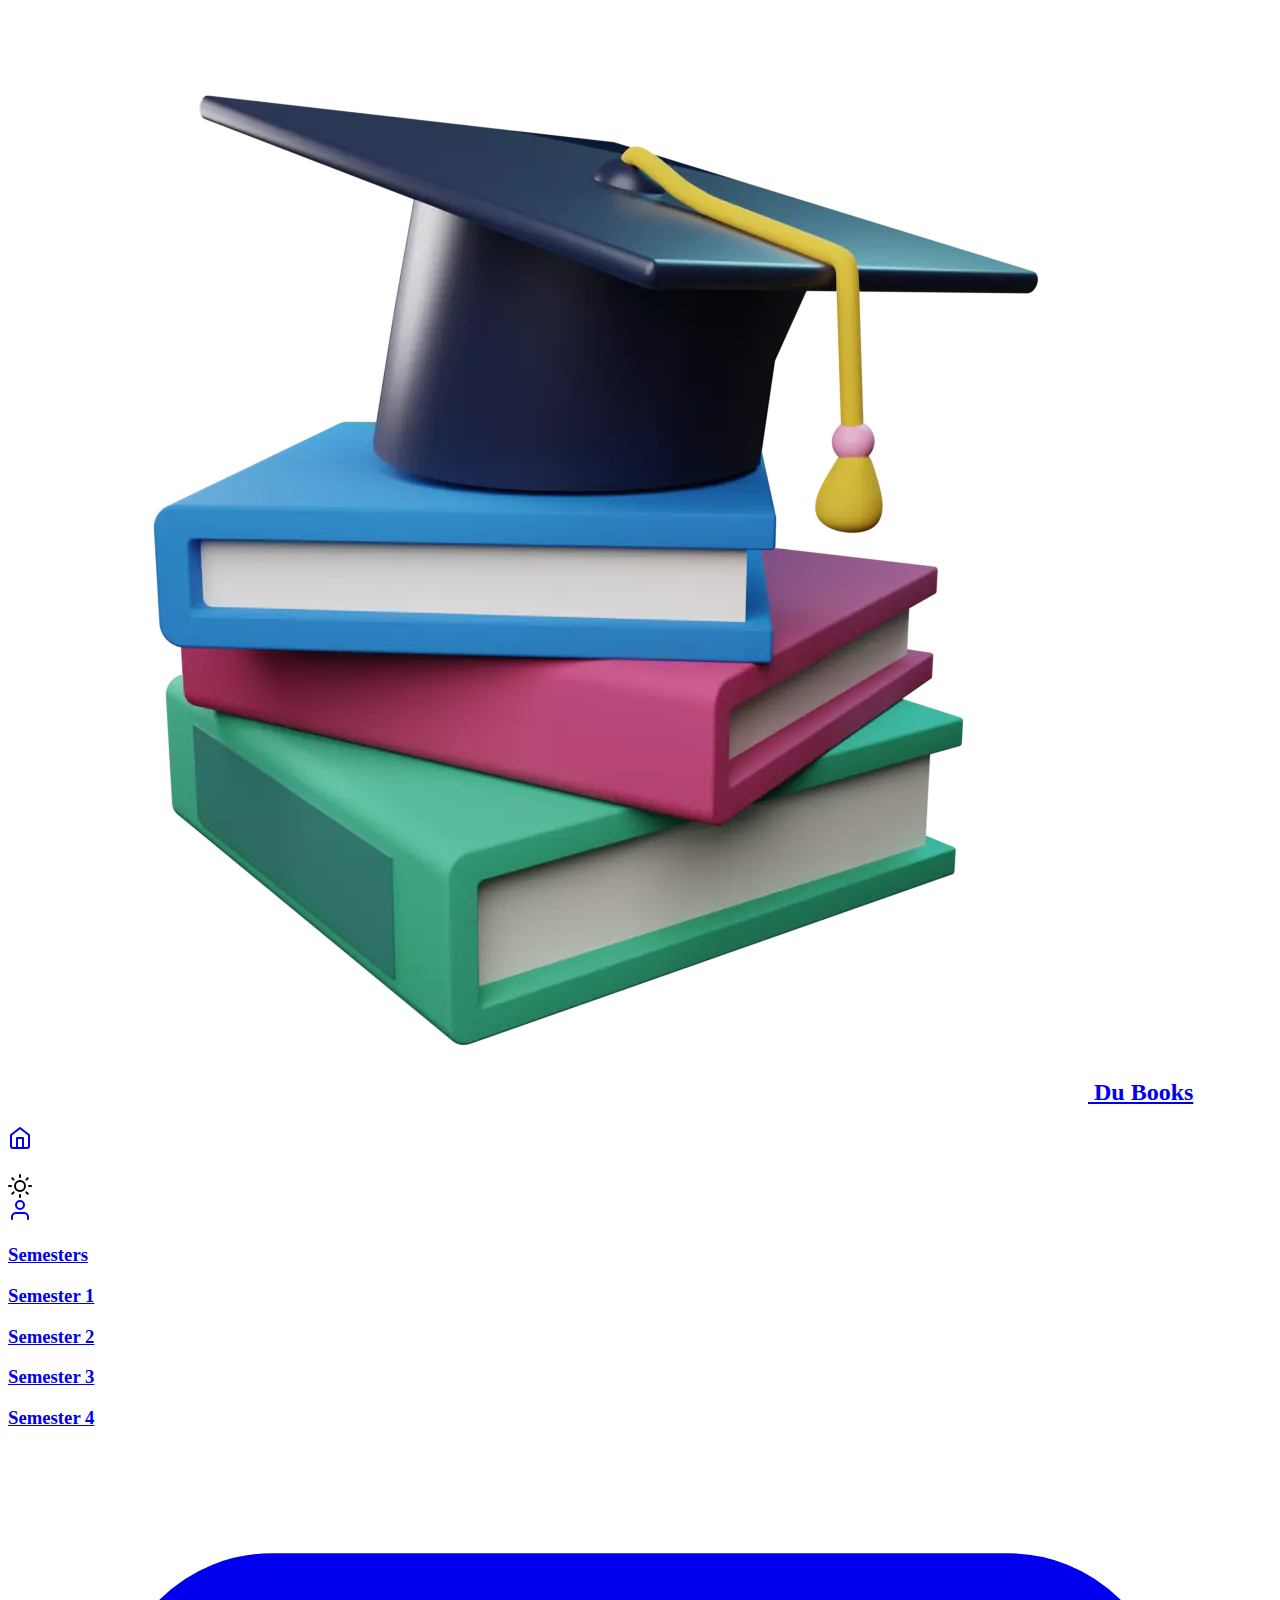
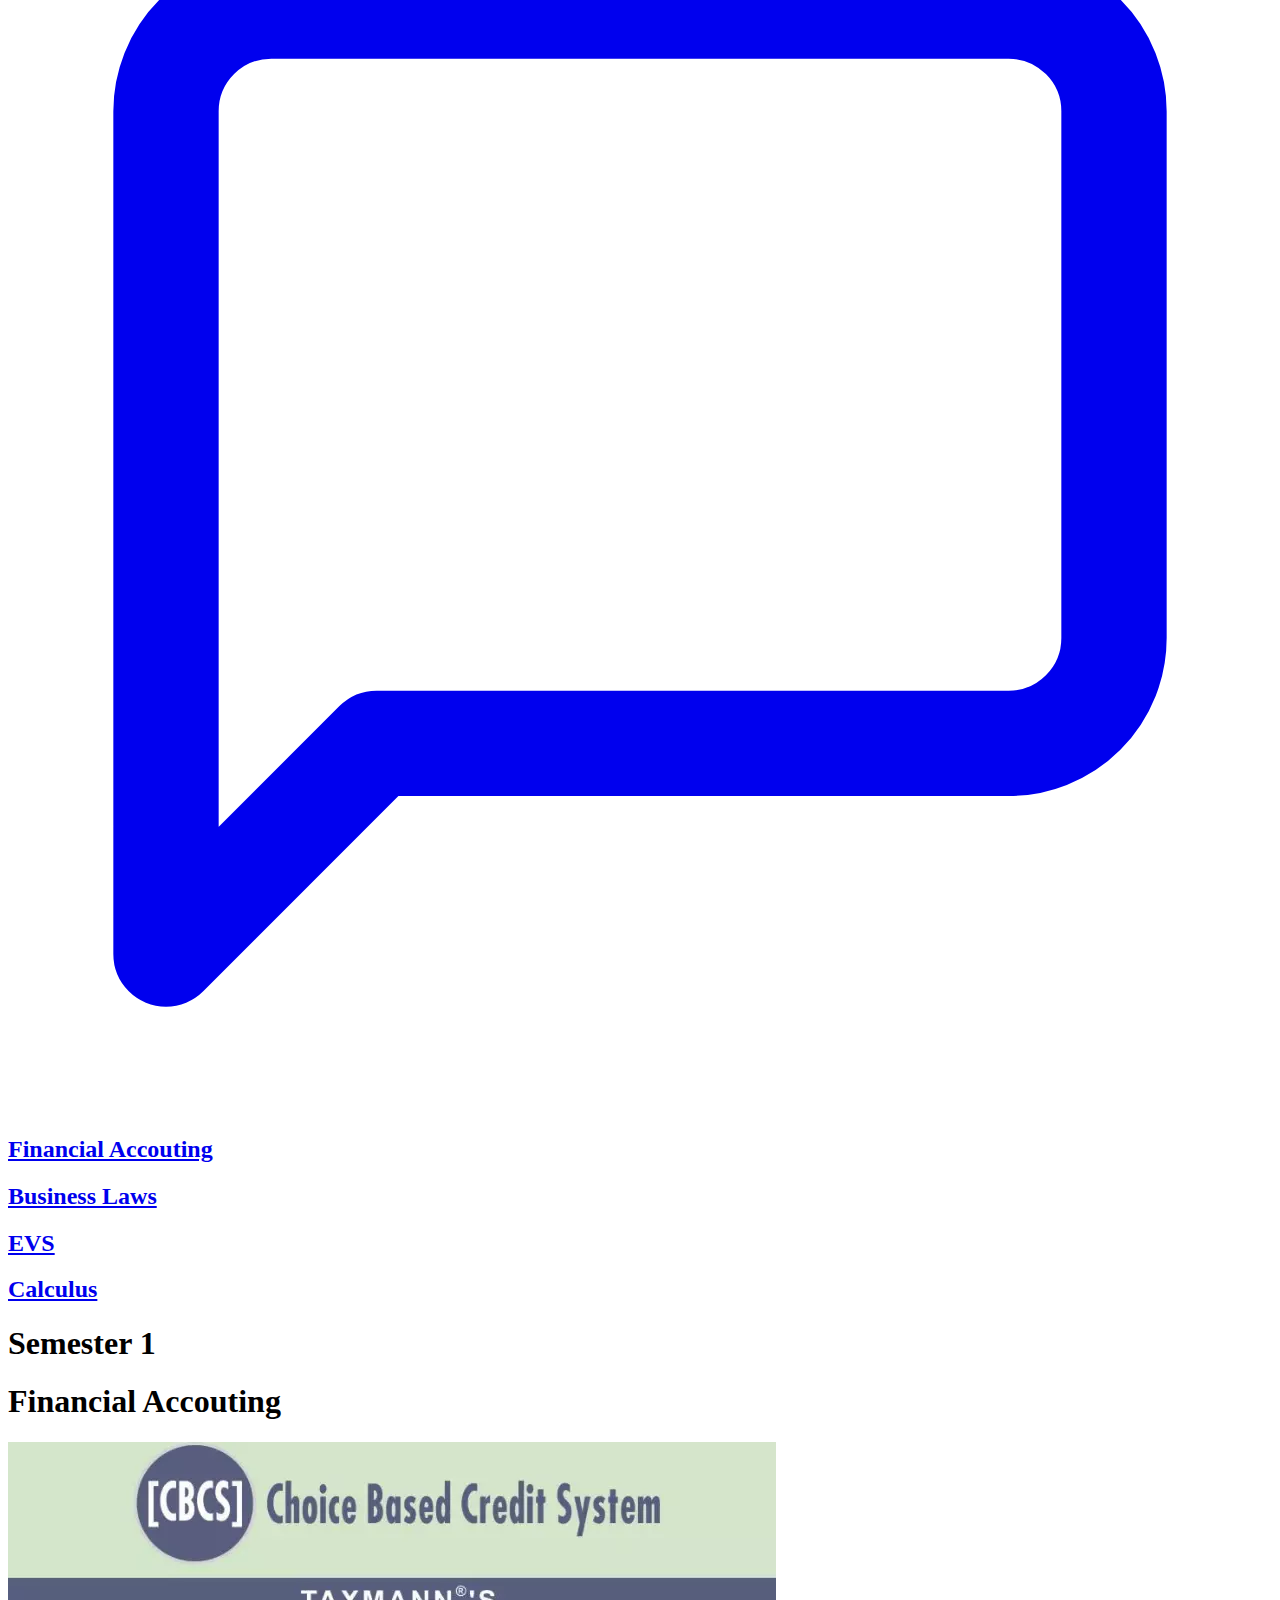
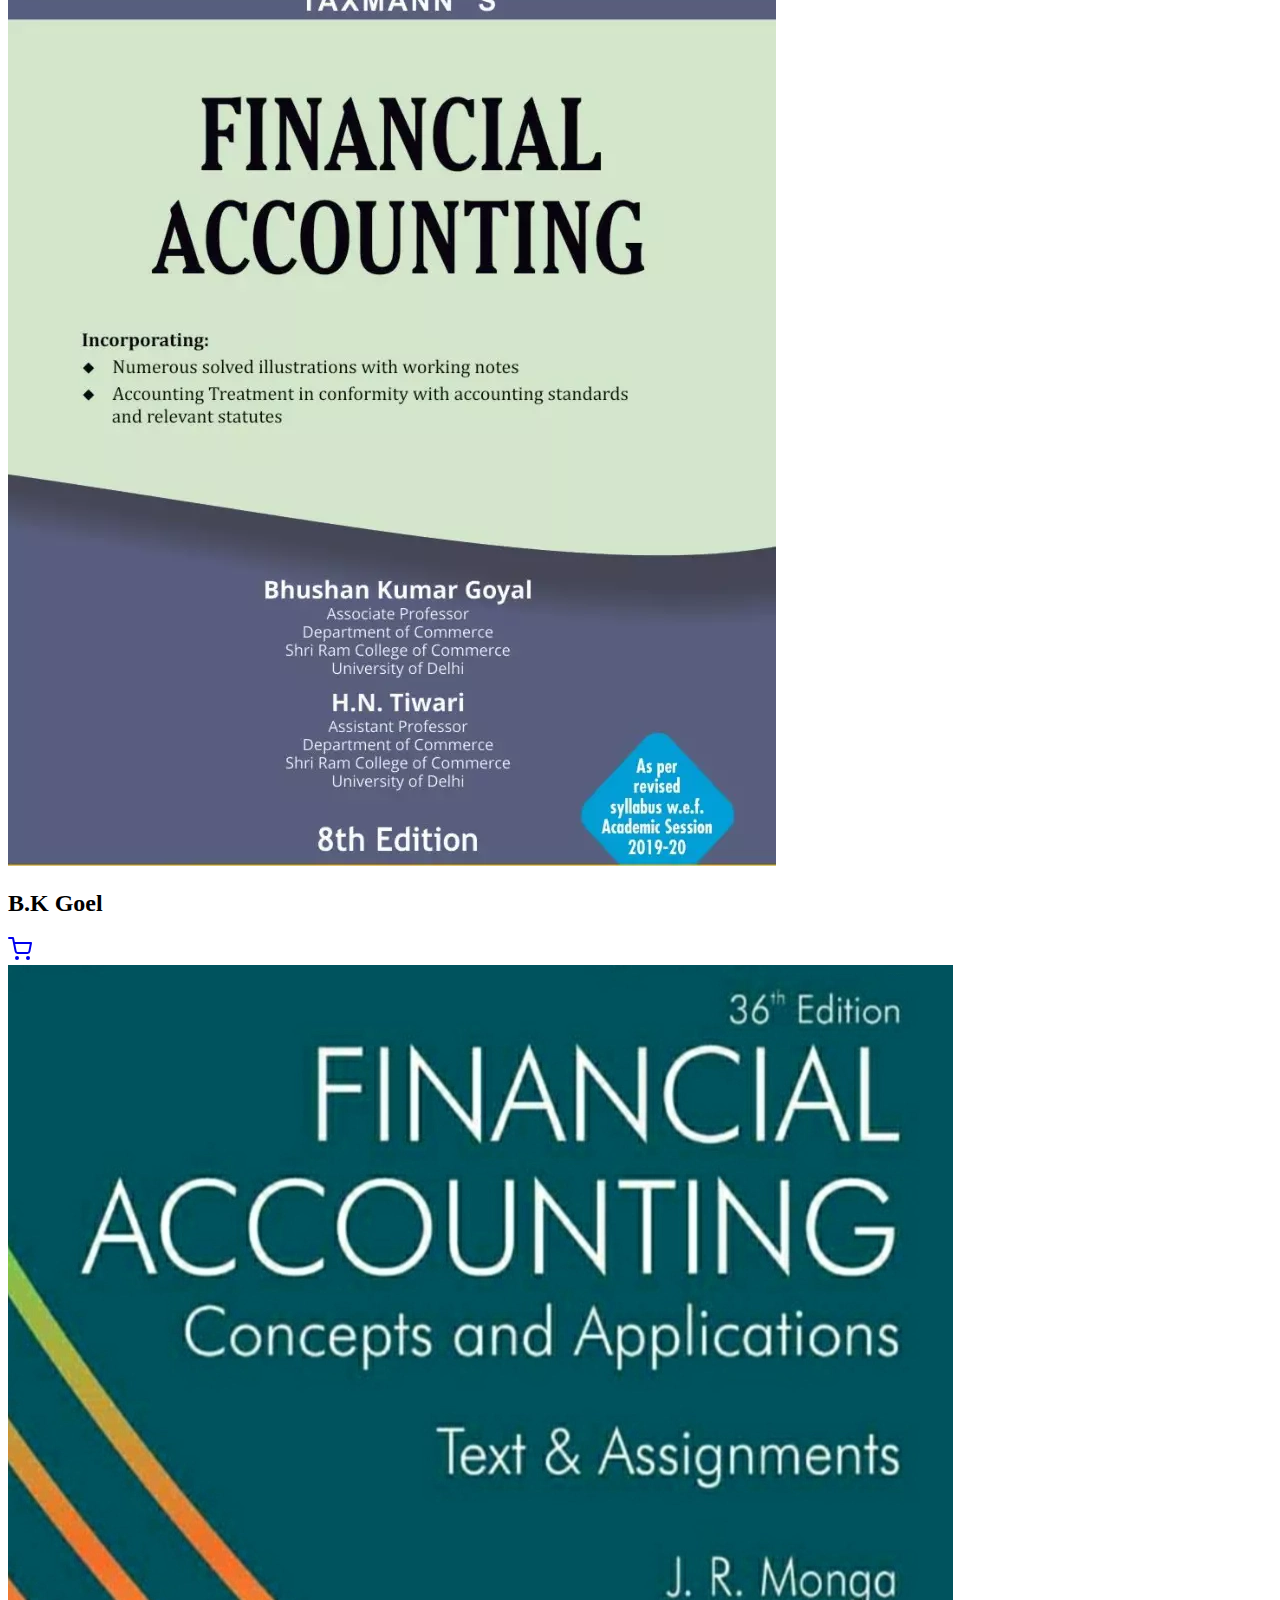
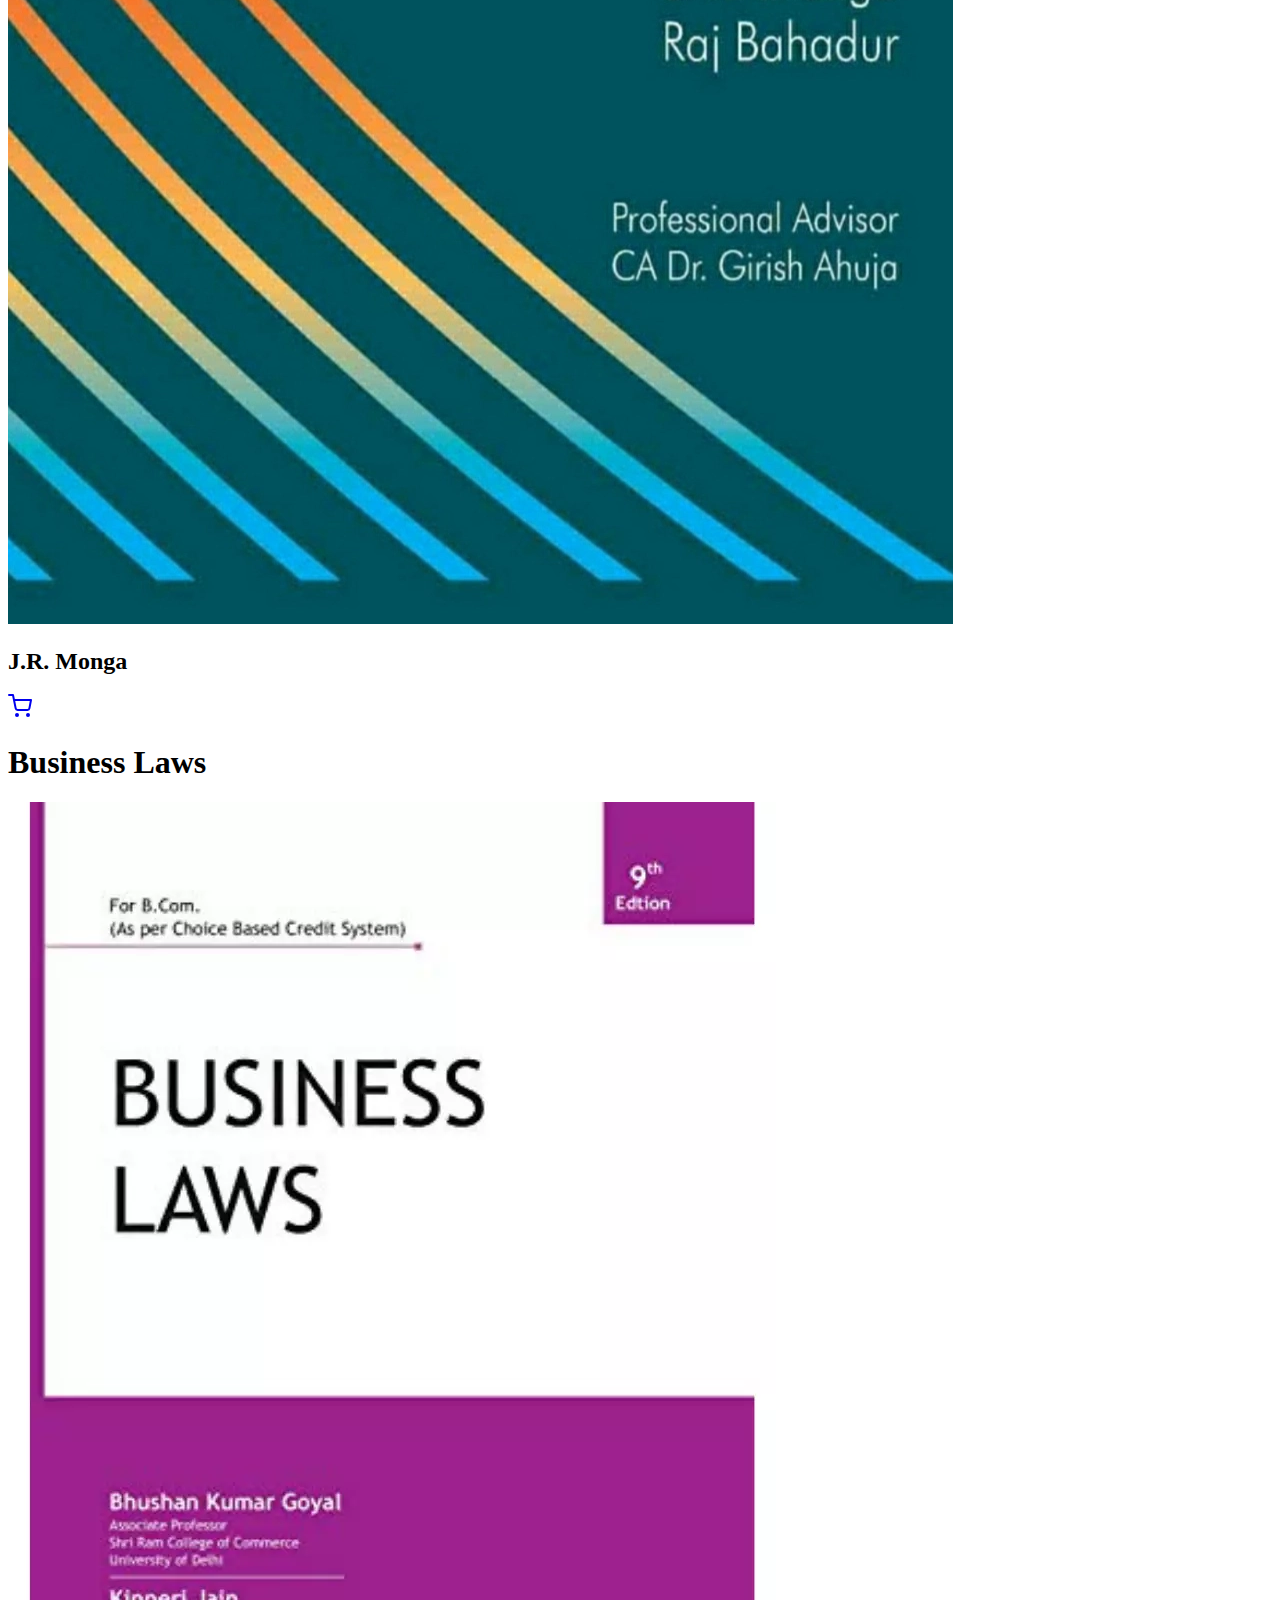
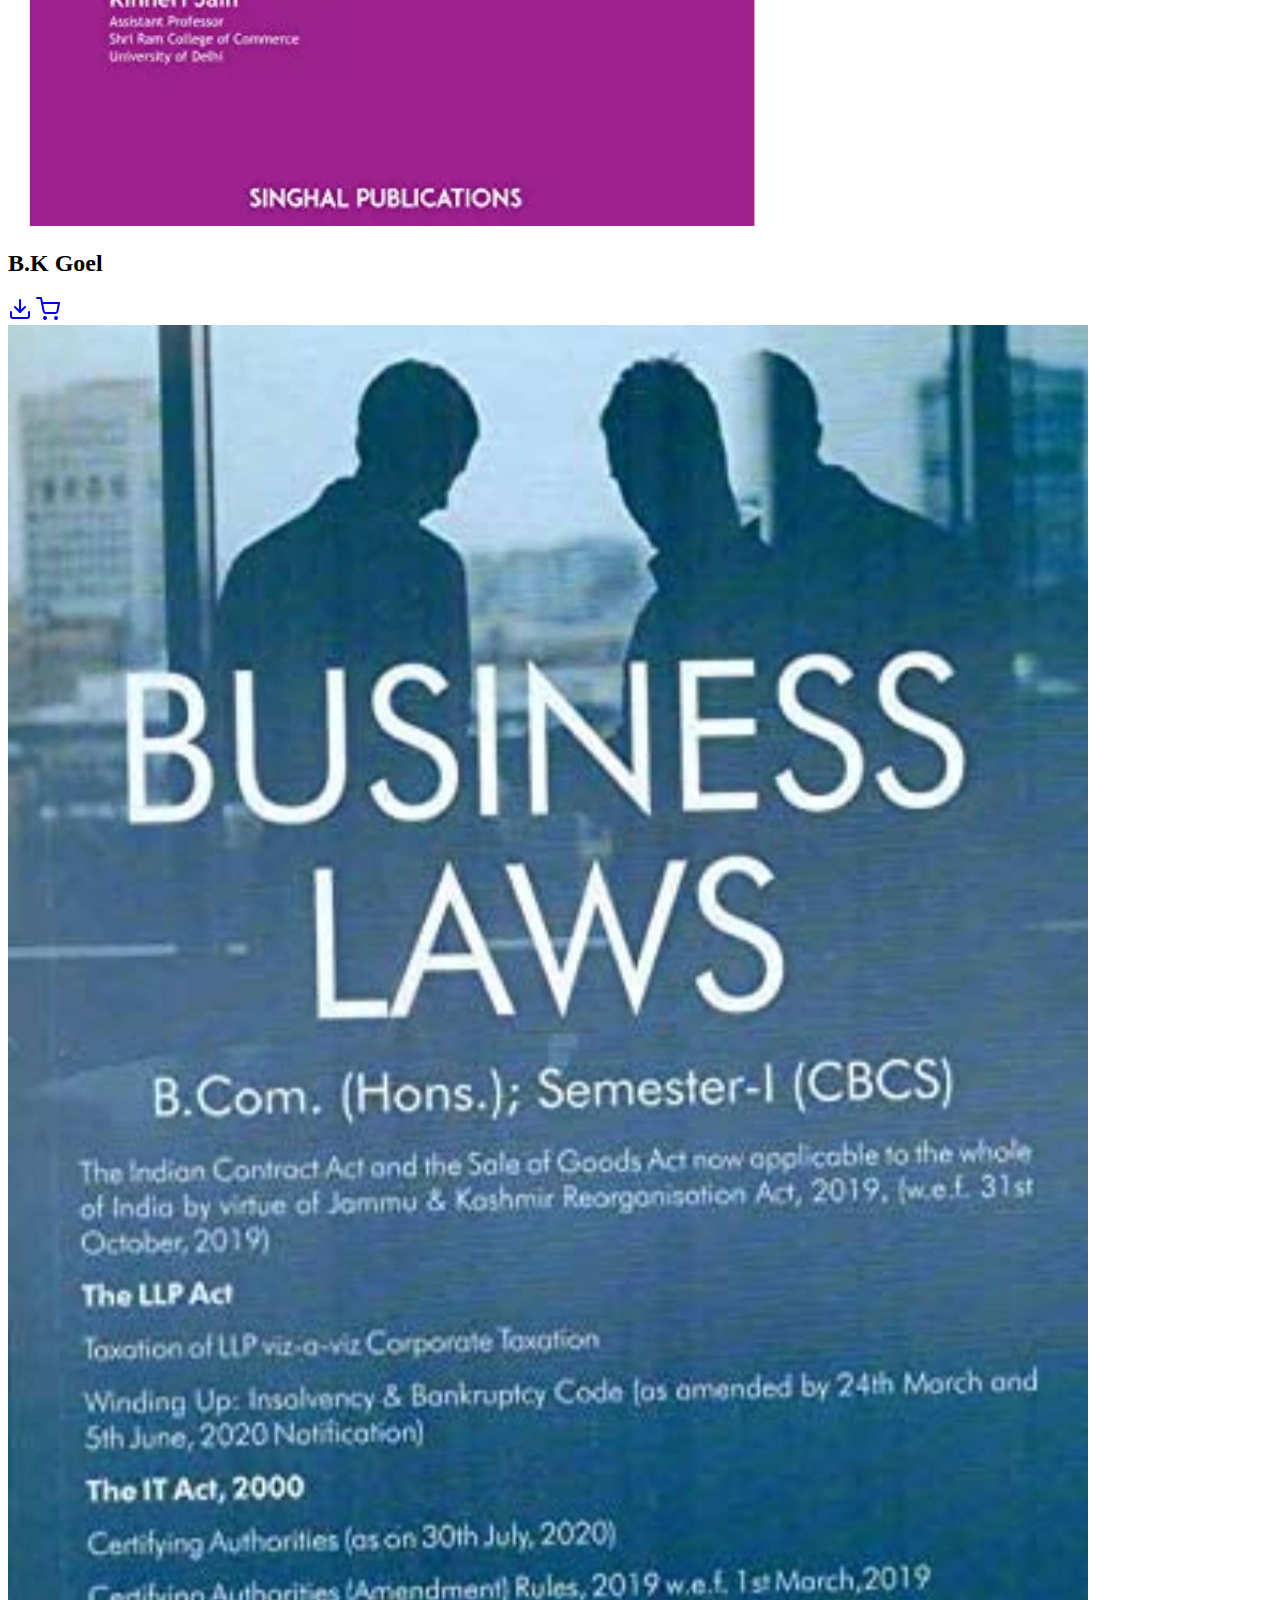
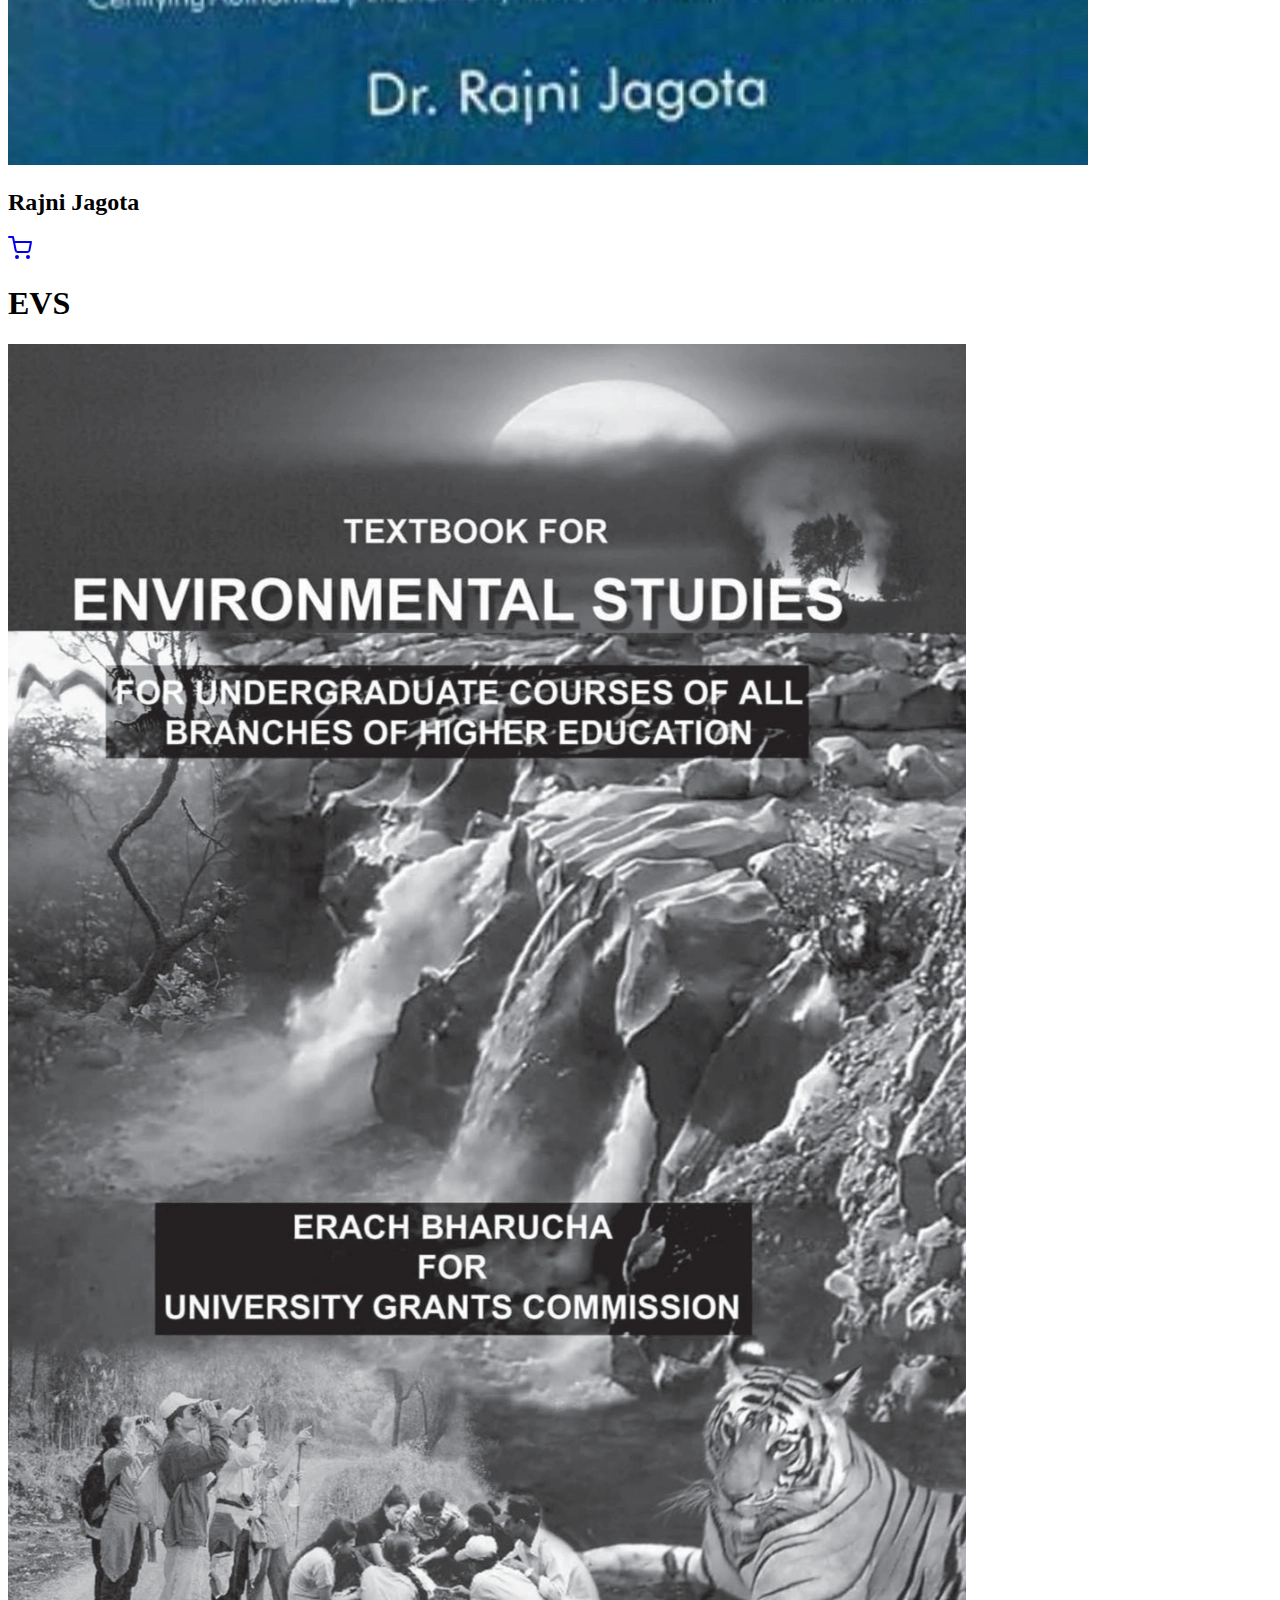
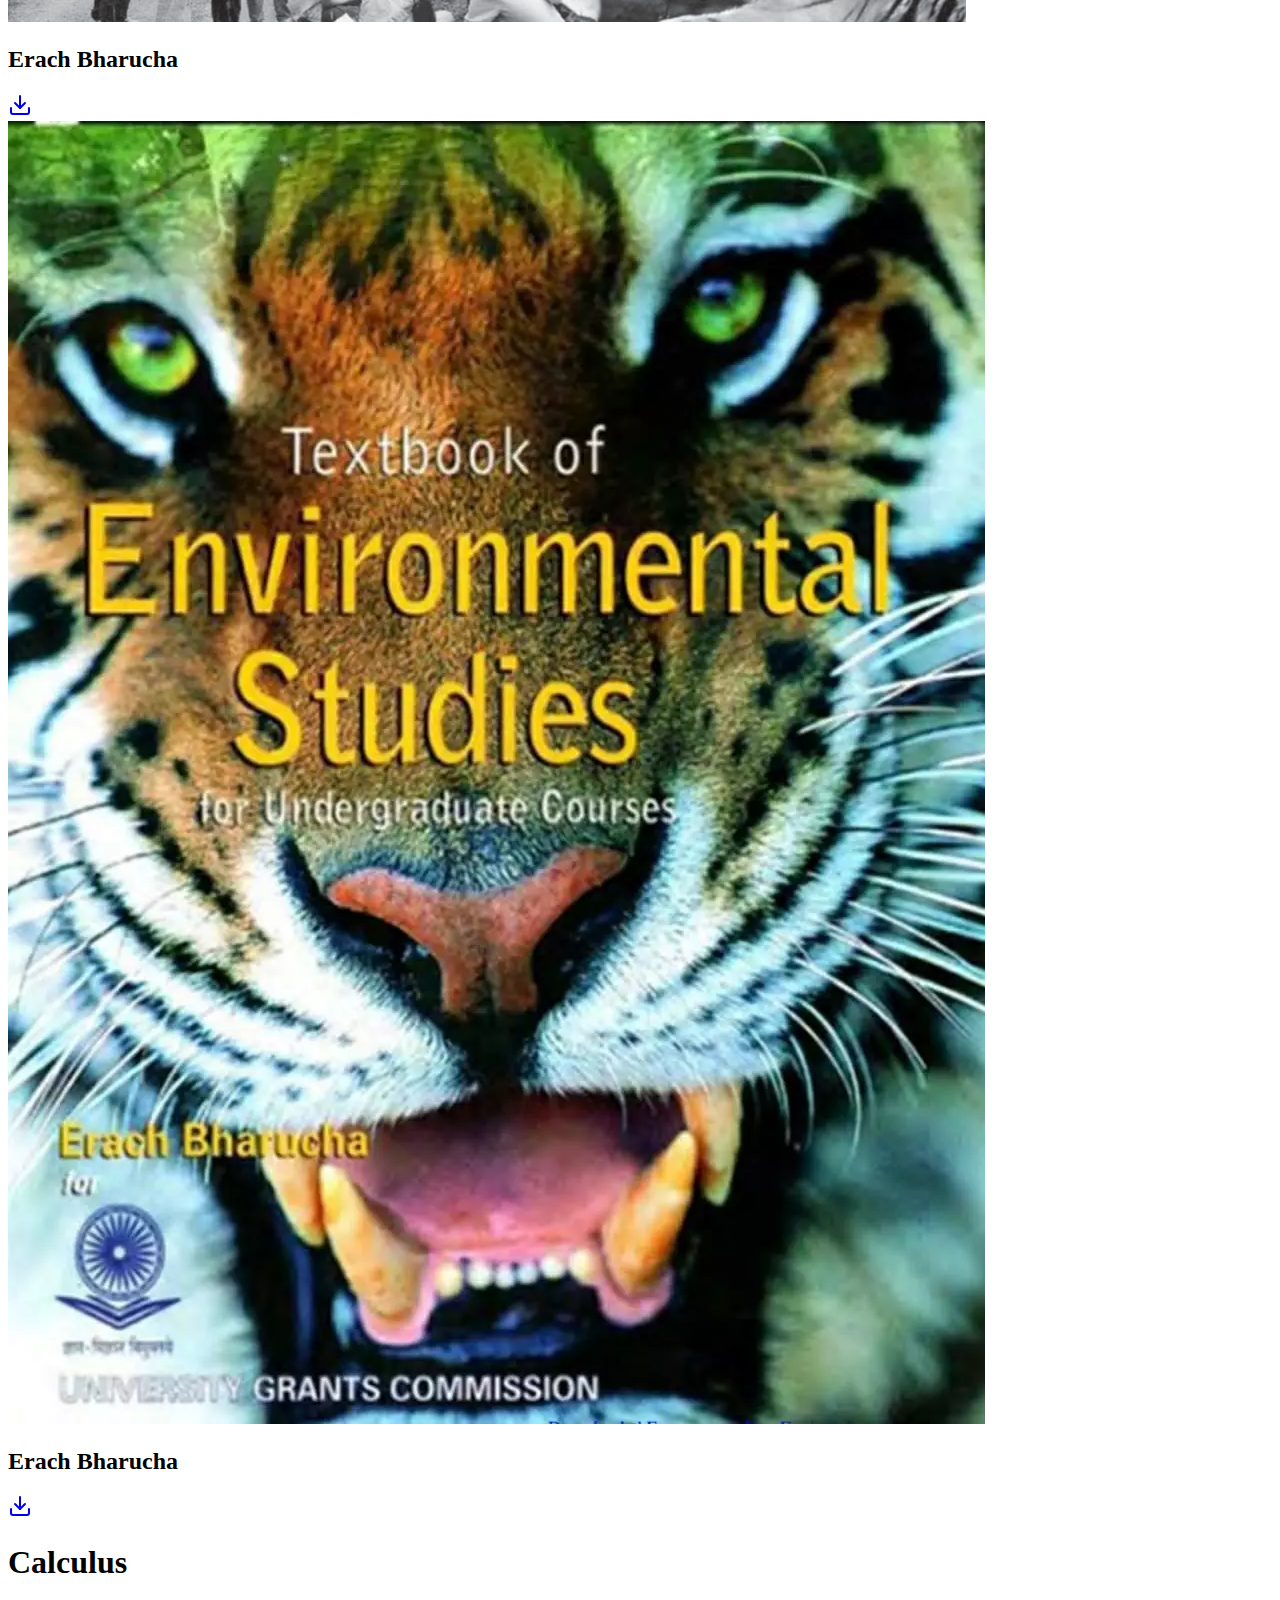
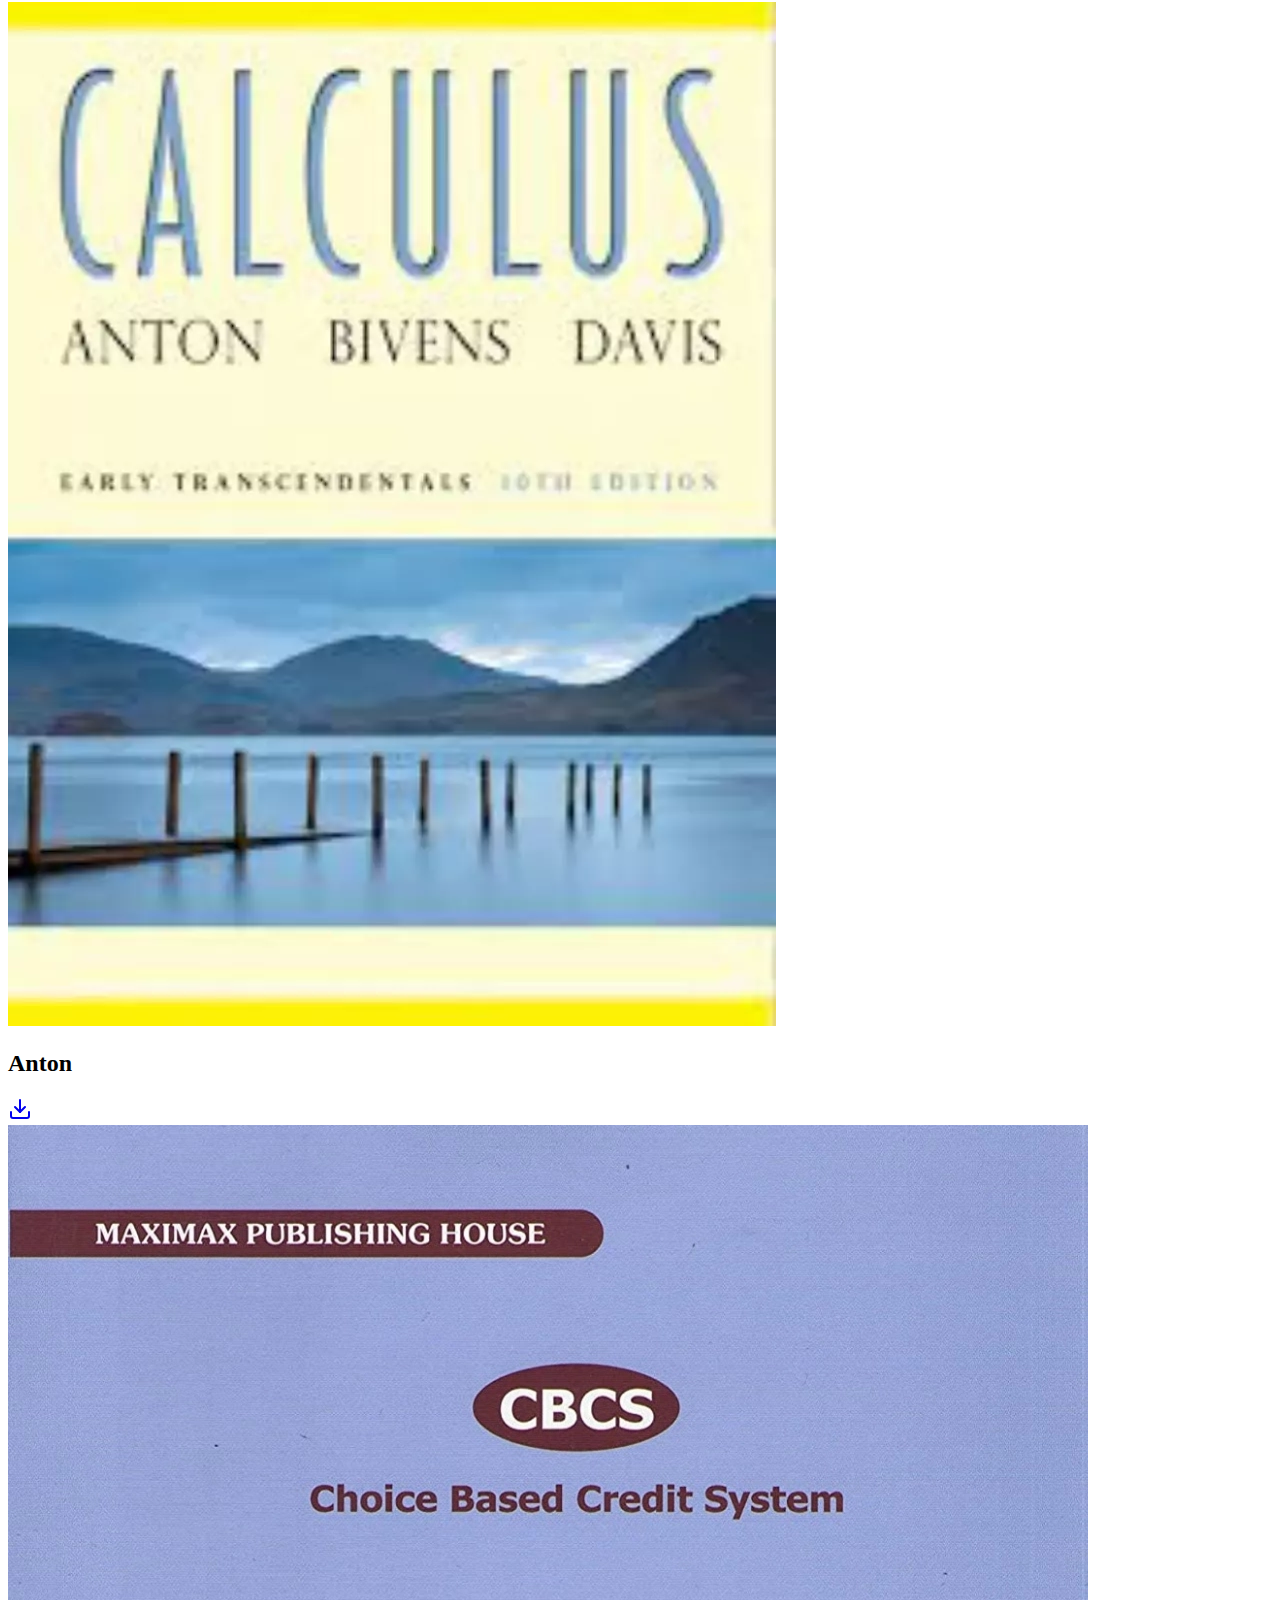
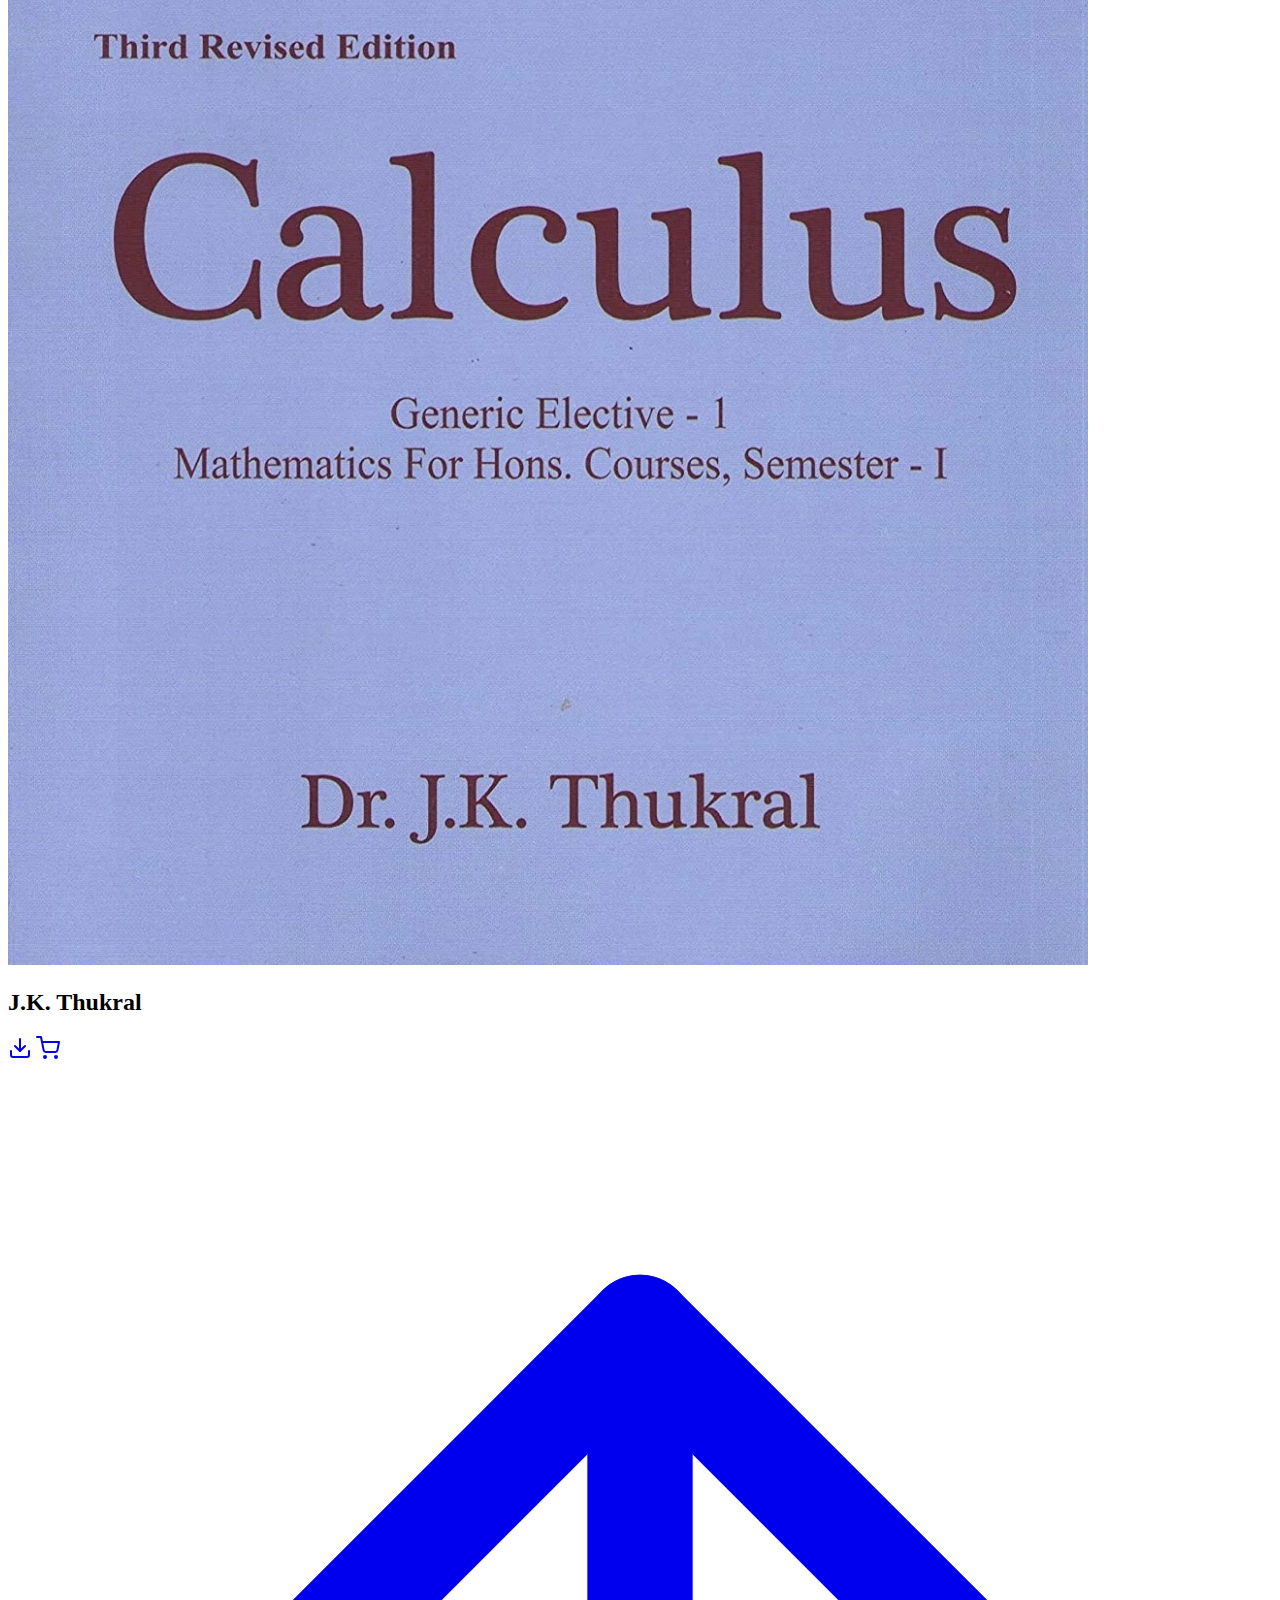
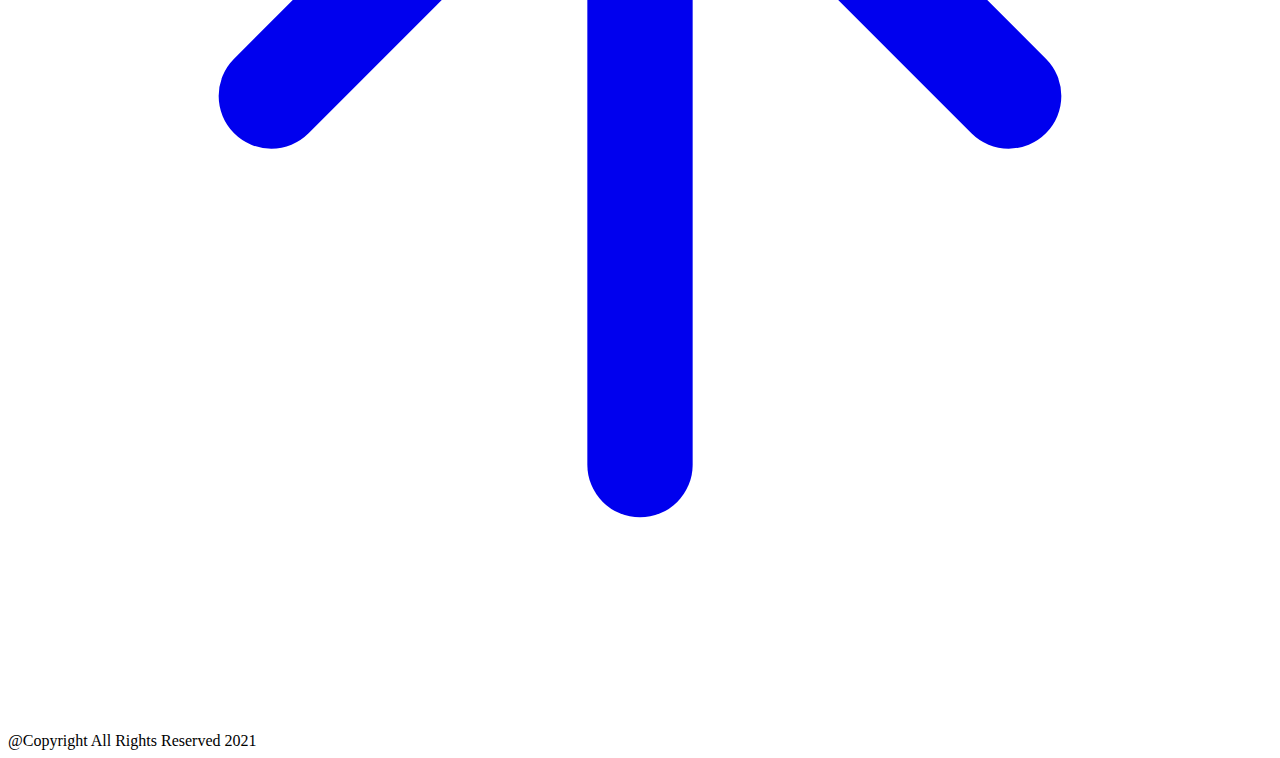
==== commit 51160fec: "Update semester_1.html" ====
--- a/Semesters/semester_1.html
+++ b/Semesters/semester_1.html
@@ -8,7 +8,7 @@
     <meta name="description" content="Free Bcom Books Pdf">
     <title>Semester 1</title>
 
-    <link rel="stylesheet" href="/sass/style.css">
+    <link rel="stylesheet" href="sass/style.css">
 
     <div id="preloader">
         <div class="lds-ripple">
@@ -310,4 +310,4 @@
 
 </body>
 
-</html>+</html>
